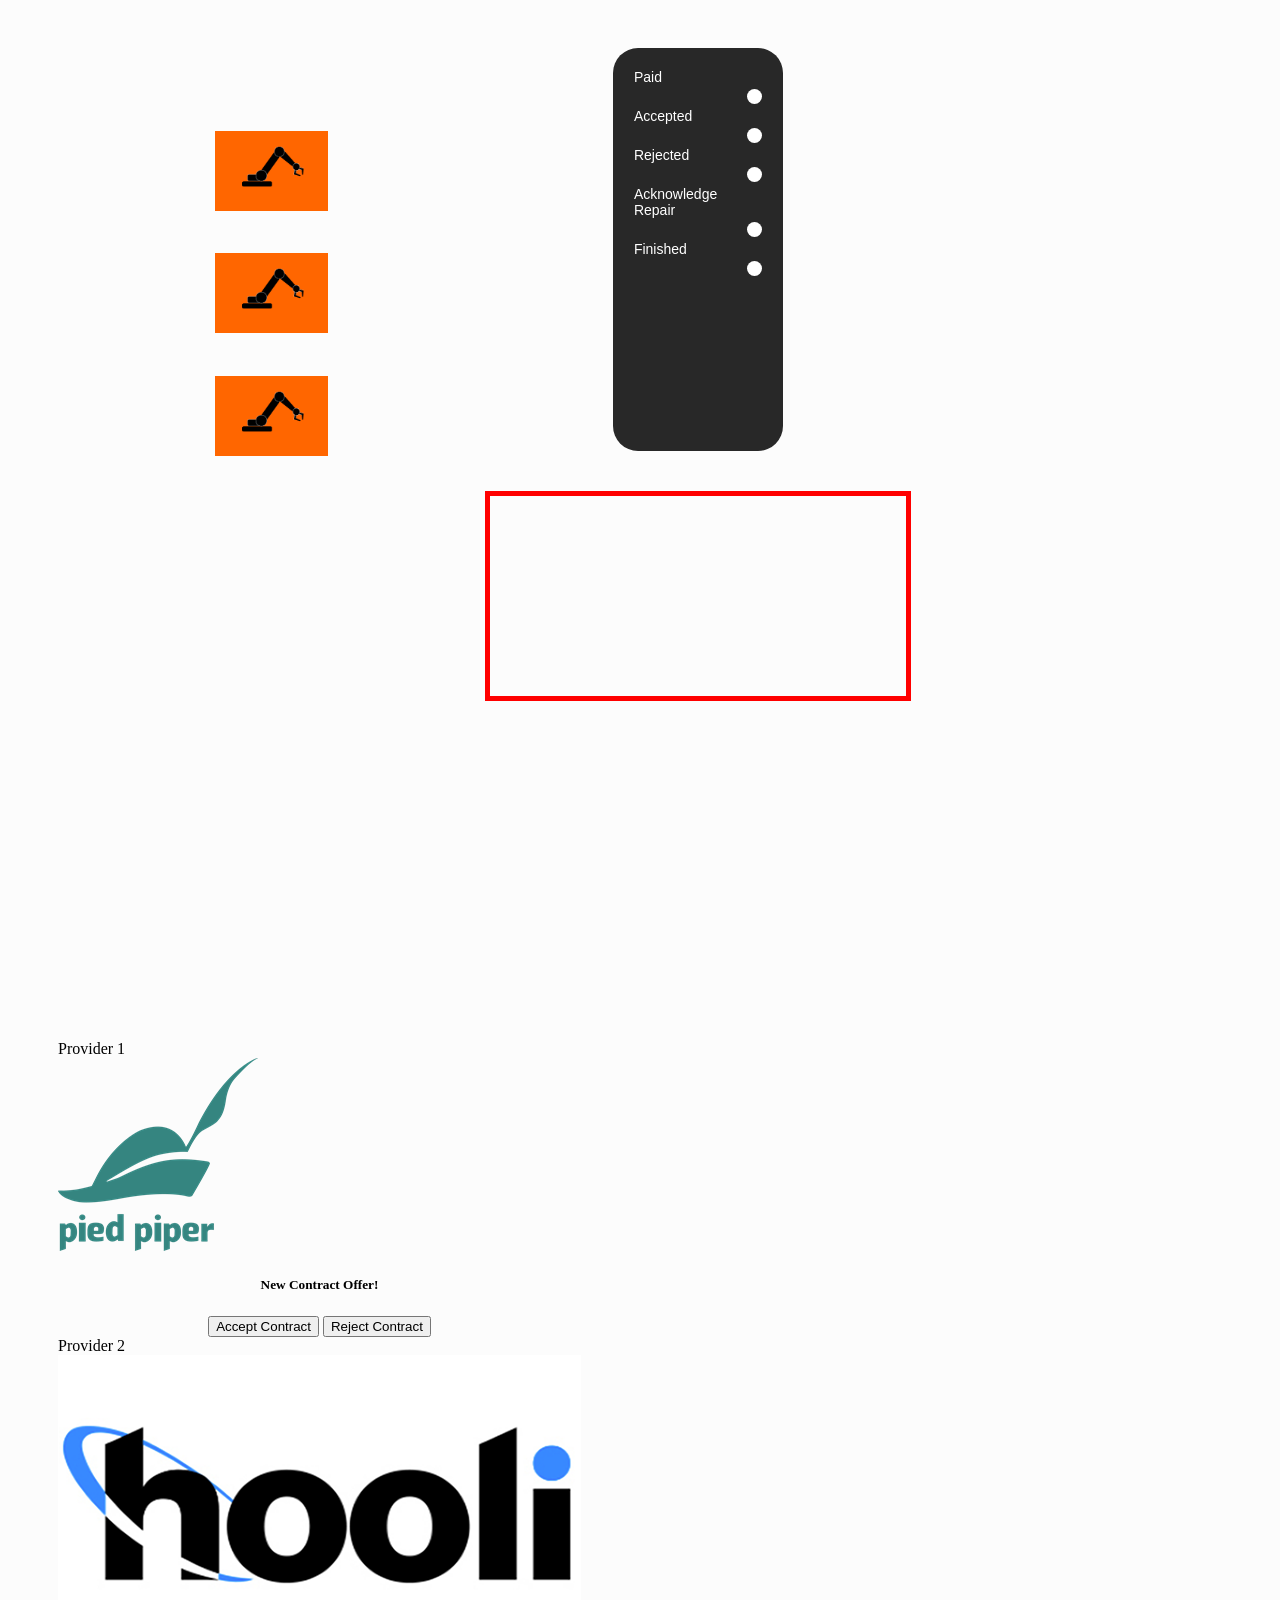
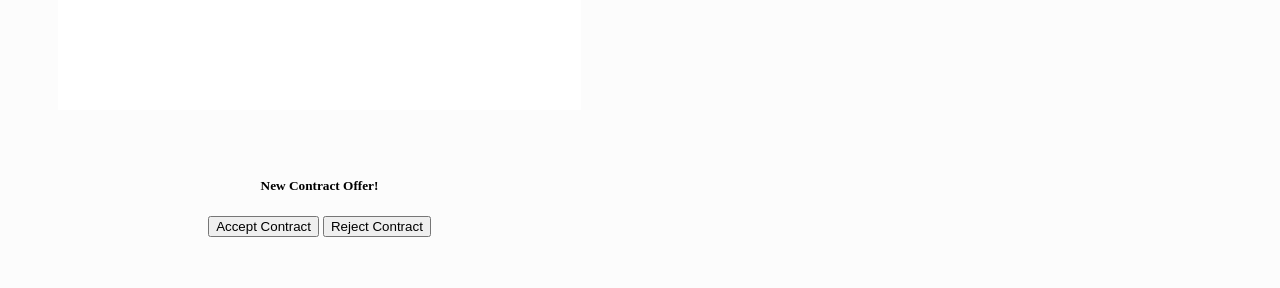
==== web/index.html @ ce39908b "Add files via upload" ====
<!doctype html>
<html lang="en">
  <head>
  	<link rel="stylesheet" href="./stylesheet/style.css" type="text/css">
  </head>

  <body>
  	<div class = "container">
  		<div id="MU" class="column">
  			<img src="./images/robot.png" id="MachineA" class="MUButton" alt="Machine A">
  			<img src="./images/robot.png" id="MachineB" class="MUButton" alt="Machine B">
  			<img src="./images/robot.png" id="MachineC" class="MUButton" alt="Machine C">
  		</div>
  		<div id="cen" class="column">
  			<div style="background-color: RGB(40,40,40); height:40%; width:30%; margin: 10px auto; padding:5%; margin-bottom: 15px; border-radius: 25px">
				<div class="row">
					Paid
					<div id="P" class="bulb"></div>
				</div>
  				<div class="row">
  					Accepted
  					<div id="A" class="bulb"></div>
  				</div>
  				<div class="row">
  					Rejected
  					<div id="R" class="bulb"></div>
  				</div>
  				<div class="row">
  					Acknowledge Repair
  					<div id="AR" class="bulb"></div>
  				</div>
  				<div class="row">
  					Finished
  					<div id="F" class="bulb"></div>
  				</div>
  			</div>
  			<div id="cout"></div>
  		</div>
  		<div id="provider" class="column">
        <div class="providerUI">
          <div id="P1" class="PRLabel">Provider 1</div>
          <img src="./images/pied-piper.png" id="logoPr1" class="logoPr" alt="logoProvider1">
          <h5 style="text-align:center"> New Contract Offer! </h5>
          <div style="text-align:center">
          <button id="Acc1" type="submit" class="acceptButton">Accept Contract </button>
          <button id="Rej1" type="submit" class="rejectButton">Reject Contract</button>
          </div>
        </div>
        <div class="providerUI">
          <div id="P2" class="PRLabel">Provider 2</div>
          <img src="./images/hooli.png" id="logoPr2" class="logoPr" alt="logoProvider2">
          <h5 style="text-align:center"> New Contract Offer! </h5>
          <div style="text-align:center">
          <button id="Acc2" type="submit" class="acceptButton">Accept Contract </button>
          <button id="Rej2" type="submit" class="rejectButton">Reject Contract</button>
          </div>
        </div>
      </div>

  </body>

  </html>
---- web/stylesheet/style.css ----
body {
  	height:100%;
  	width:100%;
  	position: absolute;
  	top: 80px;
  	left: 50px;
  	right: 50px;
  	bottom:50px;
  	background-color: rgb(252,252,252);
}

.container{
  display:inline;
}

.column{
	height: 100%;
	float:left;
	position:relative;
	margin-left:auto;
	margin-right:auto;
}

#MU{
	width:33.33%;
}

#cen{
	width:33.33%;
  top:-50px;
  display:table;
}
#provider{
	float:left;
	width:33.33%;
	display:table;
	position:relative;
}

.MUButton{
	background-color: #ff6600; 
    border: none;
    margin-left:auto;
    margin-right:auto;
    color: white;
    top: 100px;
    max-height:80px;
    height:100%;
    width:auto;
    min-height:30px;
    bottom:100px;
    display:table;
    text-align: center;
    text-decoration: none;
    font-size: 16px;
    margin-bottom:10%;
}
#MachineA{
	margin-top:10%;
}

.PRButton{
	background-color: #404040;   
	border: none;
    width:50%;
    margin-left:auto;
	margin-right:auto;
    color: white;
    padding: 20px 50px;
    top: 100px;
    max-height:80px;
    max-width:180px;
    min-height:30px;
    min-width:80px;
    bottom:100px;
    display:table;
    text-align: center;
    text-decoration: none;
    font-size: 16px;
    margin-bottom:10%;
}

#P1{
	margin-top:10%;
}

.row{
  vertical-align: middle;
}
.bulb {
  height: 15px;
  width: 15px;
  background-color: RGB(255,255,255);
  border-radius: 70%;
  margin: 4px auto;
  margin-right:0px;
}

.row{
  font-family: arial;
  font-size: 14px;
  color:white;
  text-align: left;

}

#cout{
  margin:40px auto;
  border-style:solid;
  border-width:5px;
  border-color: red;
  height: 200px;
  width:auto; 
}
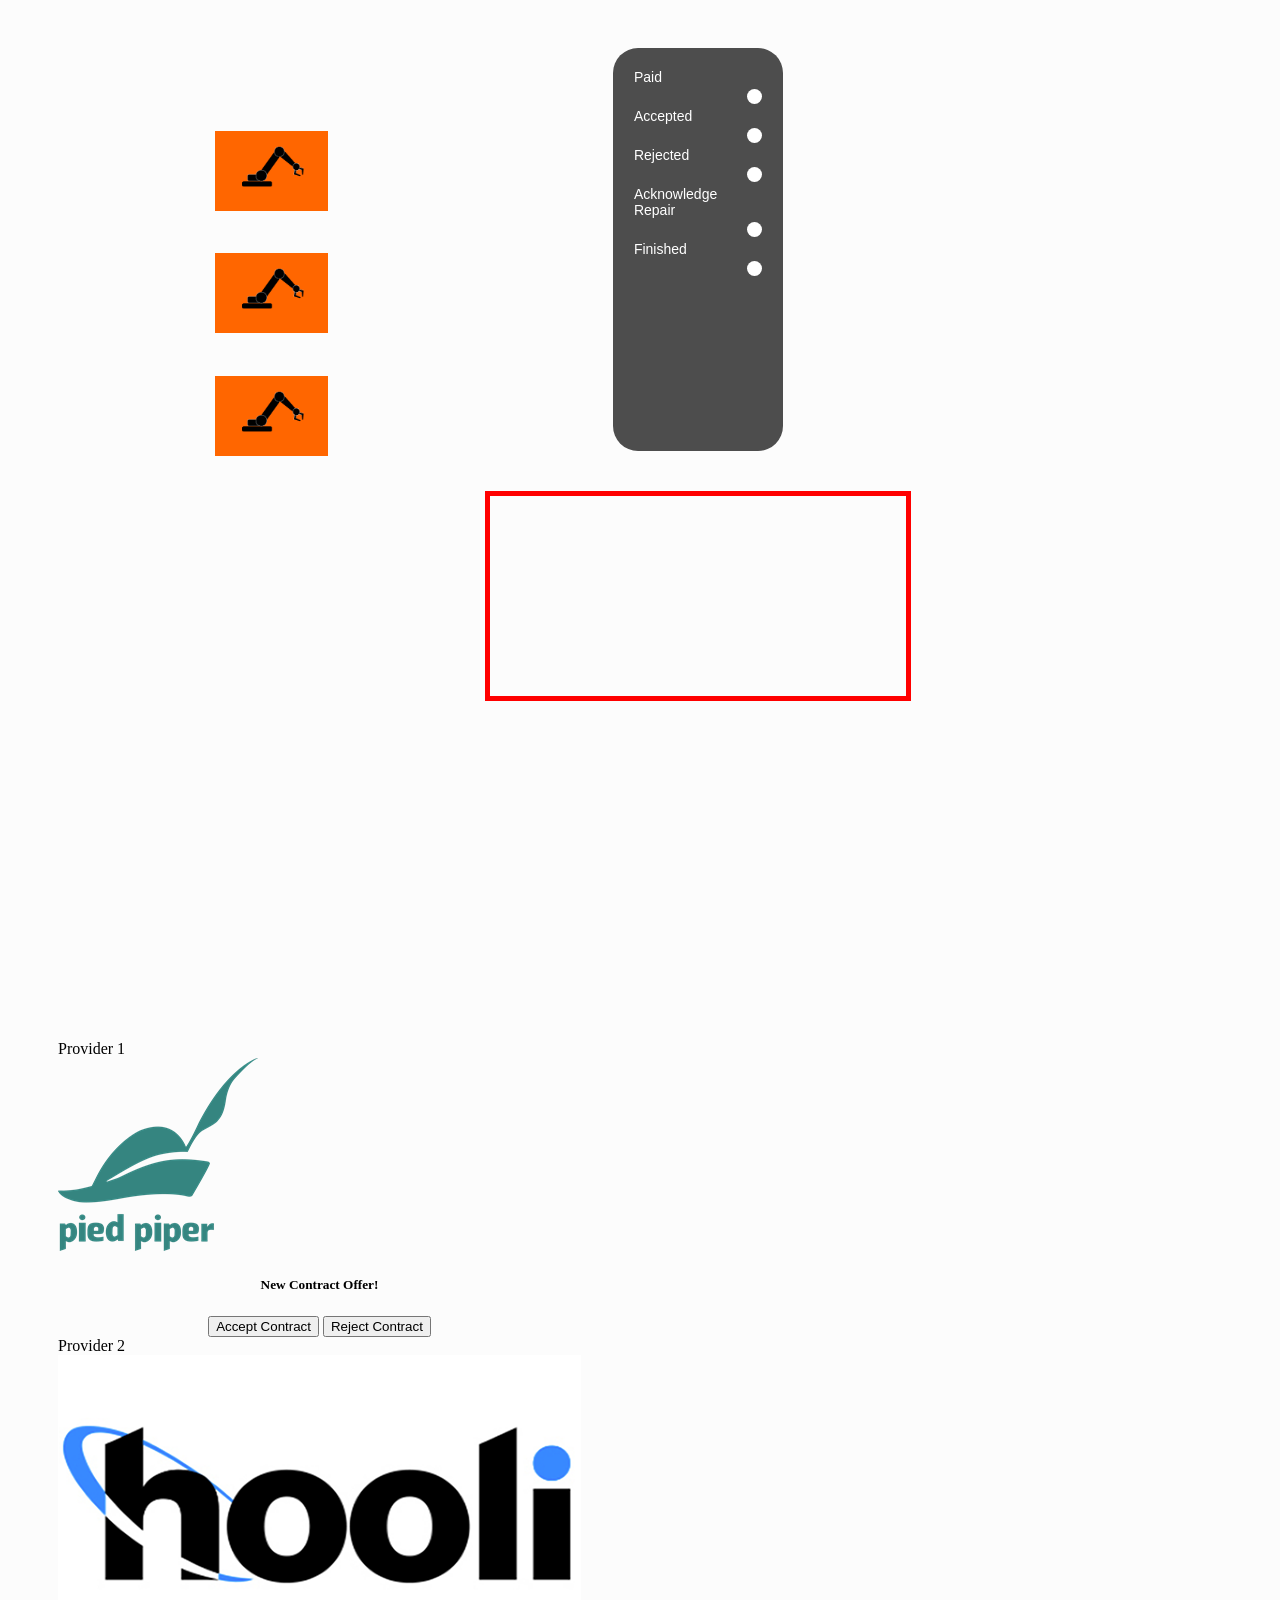
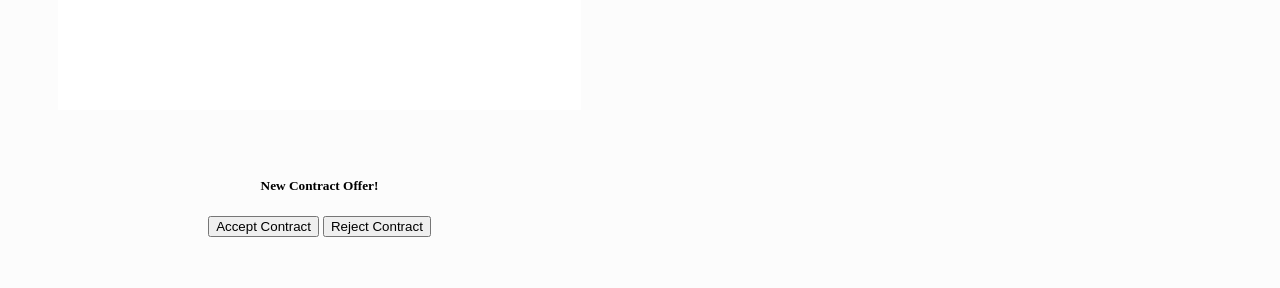
==== commit ebcd0afd: "Add files via upload" ====
--- a/web/index.html
+++ b/web/index.html
@@ -12,27 +12,27 @@
   			<img src="./images/robot.png" id="MachineC" class="MUButton" alt="Machine C">
   		</div>
   		<div id="cen" class="column">
-  			<div style="background-color: RGB(40,40,40); height:40%; width:30%; margin: 10px auto; padding:5%; margin-bottom: 15px; border-radius: 25px">
+  			<div style="background-color: #4d4d4d; height:40%; width:30%; margin: 10px auto; padding:5%; margin-bottom: 15px; border-radius: 25px" id="lights">
 				<div class="row">
 					Paid
 					<div id="P" class="bulb"></div>
 				</div>
-  				<div class="row">
-  					Accepted
-  					<div id="A" class="bulb"></div>
-  				</div>
-  				<div class="row">
-  					Rejected
-  					<div id="R" class="bulb"></div>
-  				</div>
-  				<div class="row">
-  					Acknowledge Repair
-  					<div id="AR" class="bulb"></div>
-  				</div>
-  				<div class="row">
-  					Finished
-  					<div id="F" class="bulb"></div>
-  				</div>
+				<div class="row">
+					Accepted
+					<div id="A" class="bulb"></div>
+				</div>
+				<div class="row">
+					Rejected
+					<div id="R" class="bulb"></div>
+				</div>
+				<div class="row">
+					Acknowledge Repair
+					<div id="AR" class="bulb"></div>
+				</div>
+				<div class="row">
+					Finished
+					<div id="F" class="bulb"></div>
+  			</div>
   			</div>
   			<div id="cout"></div>
   		</div>
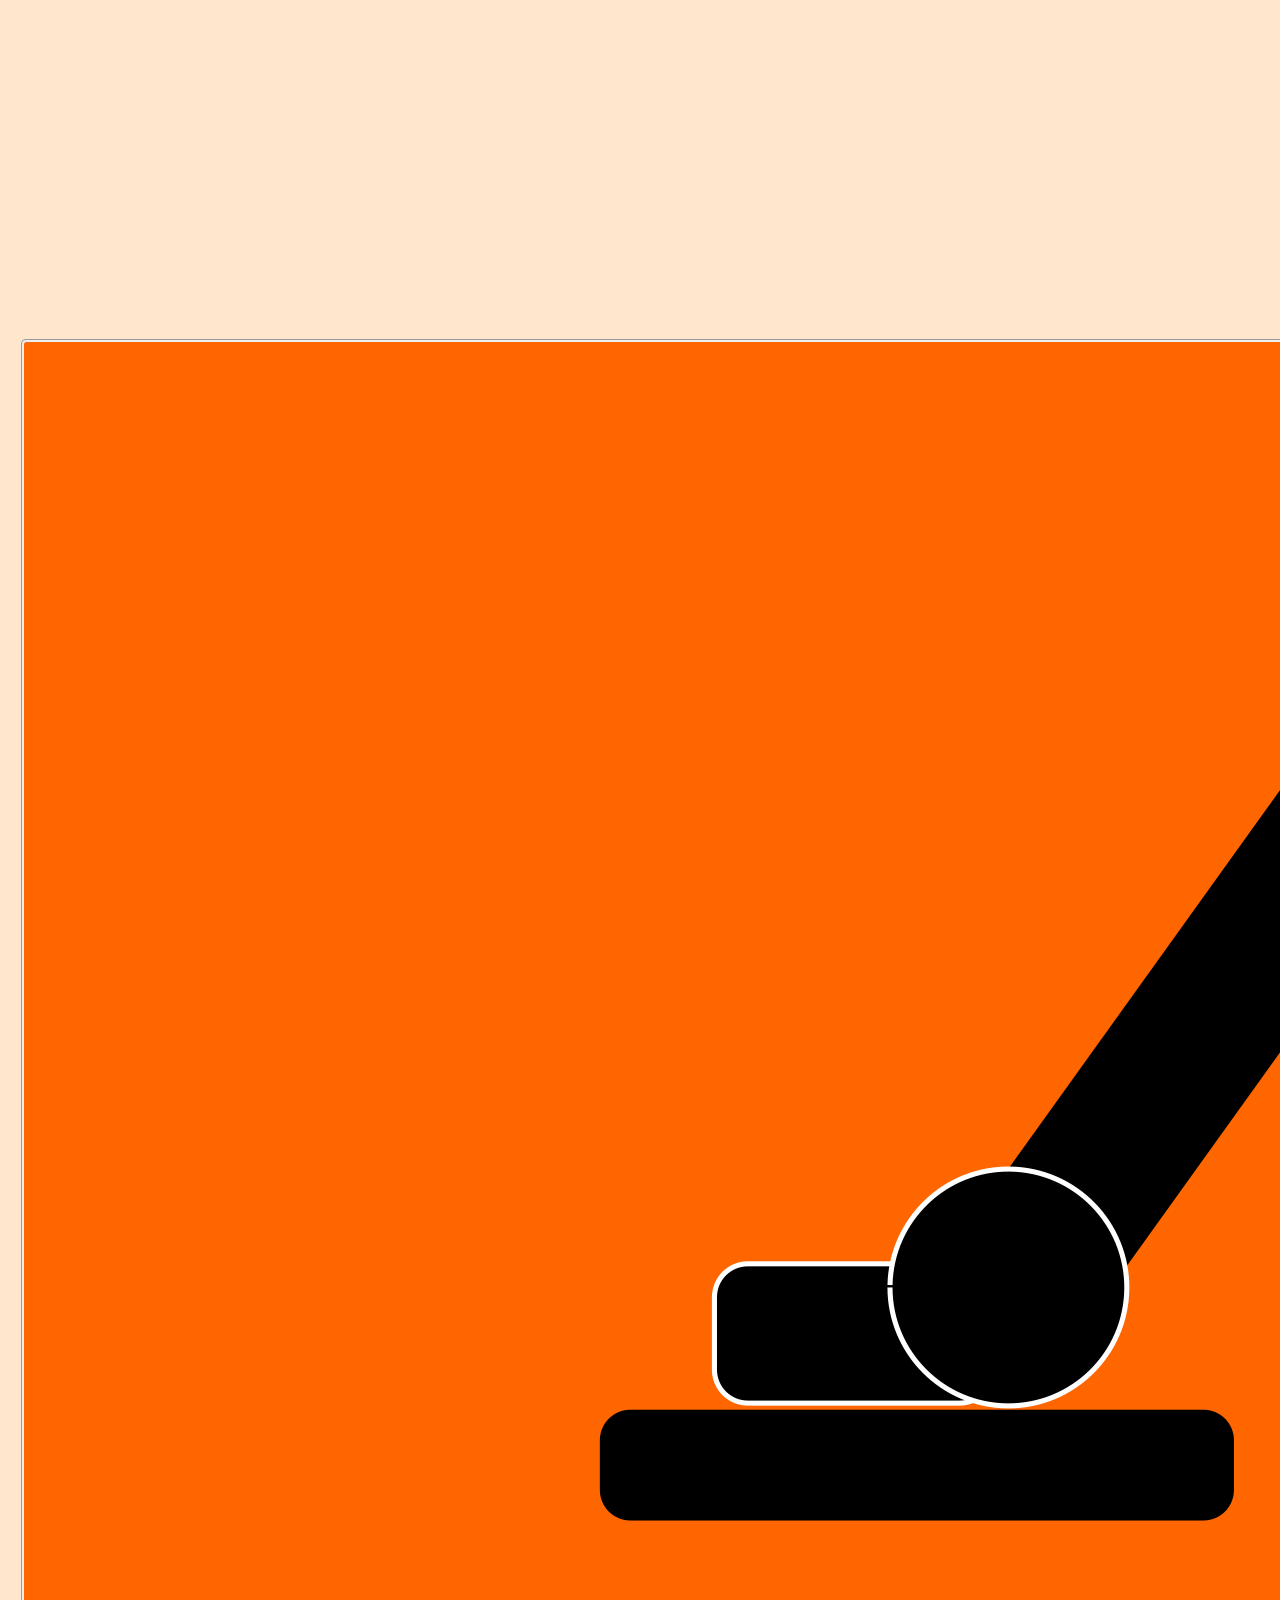
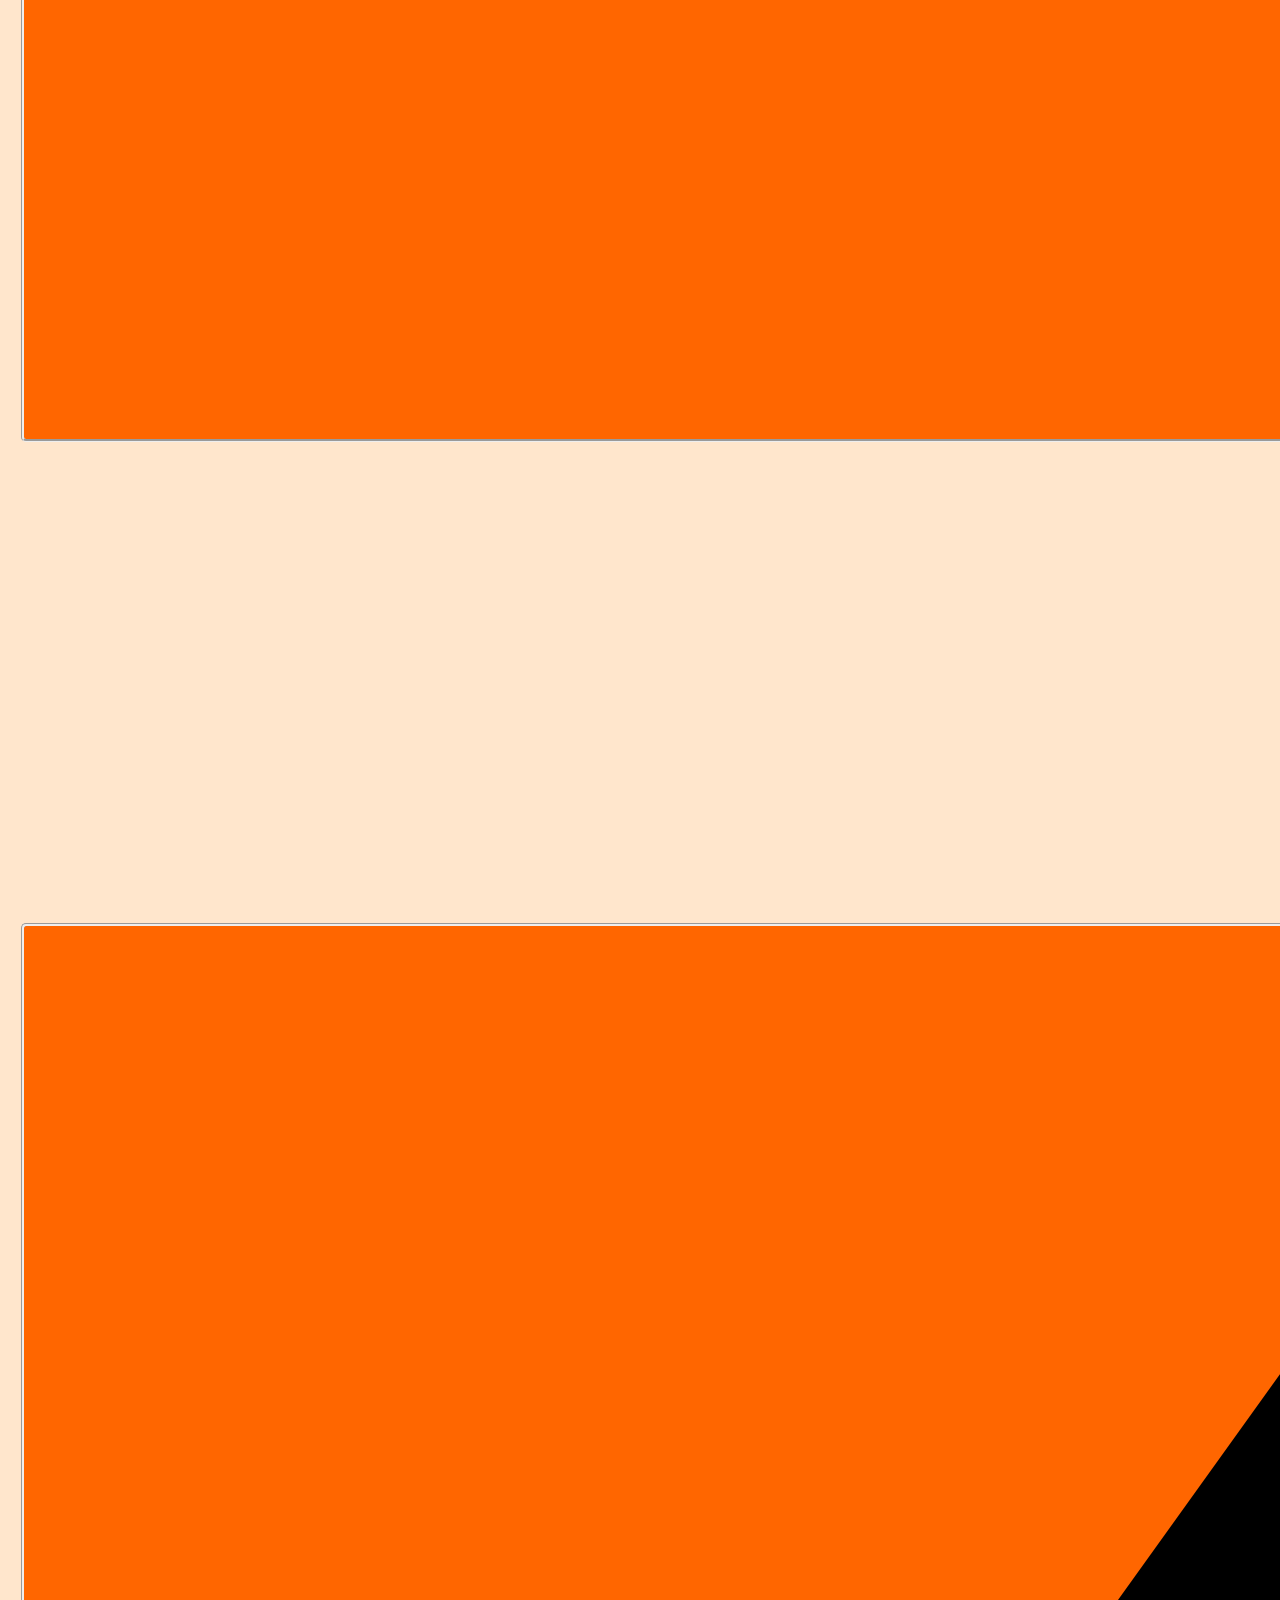
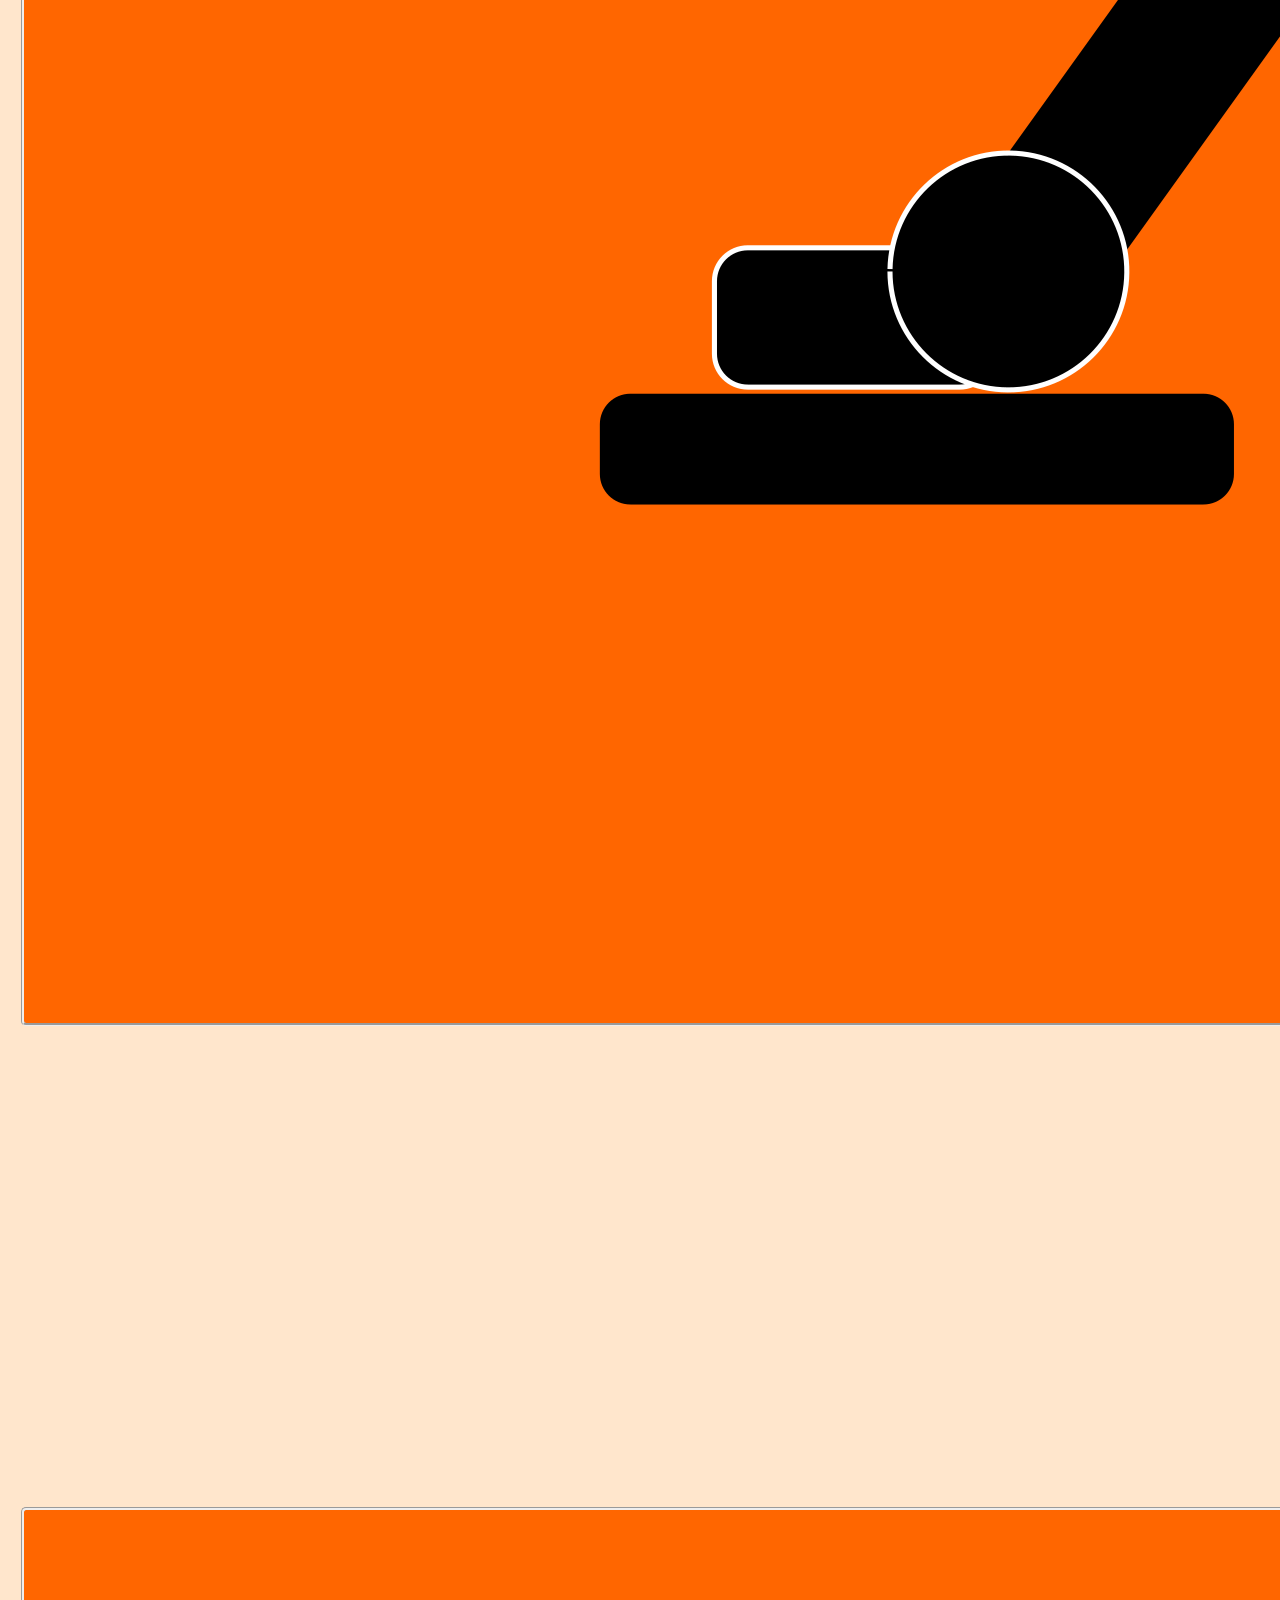
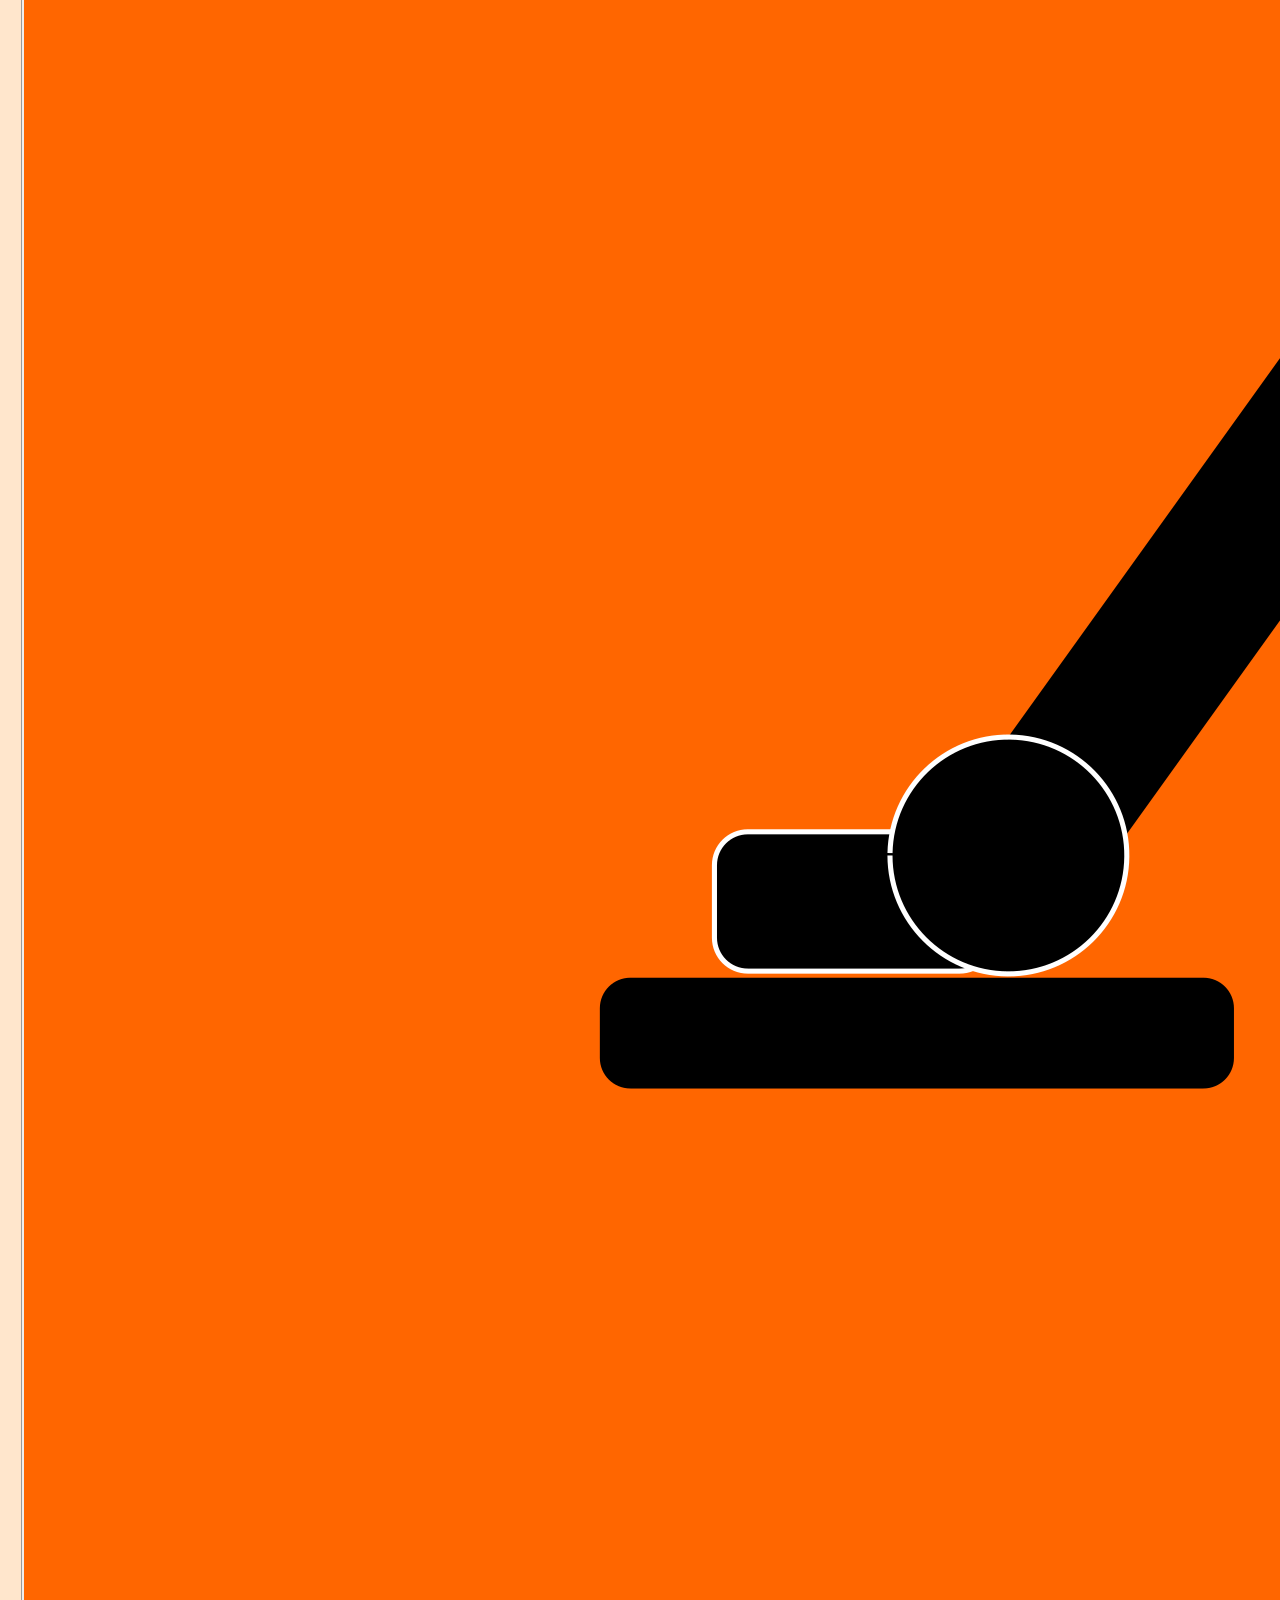
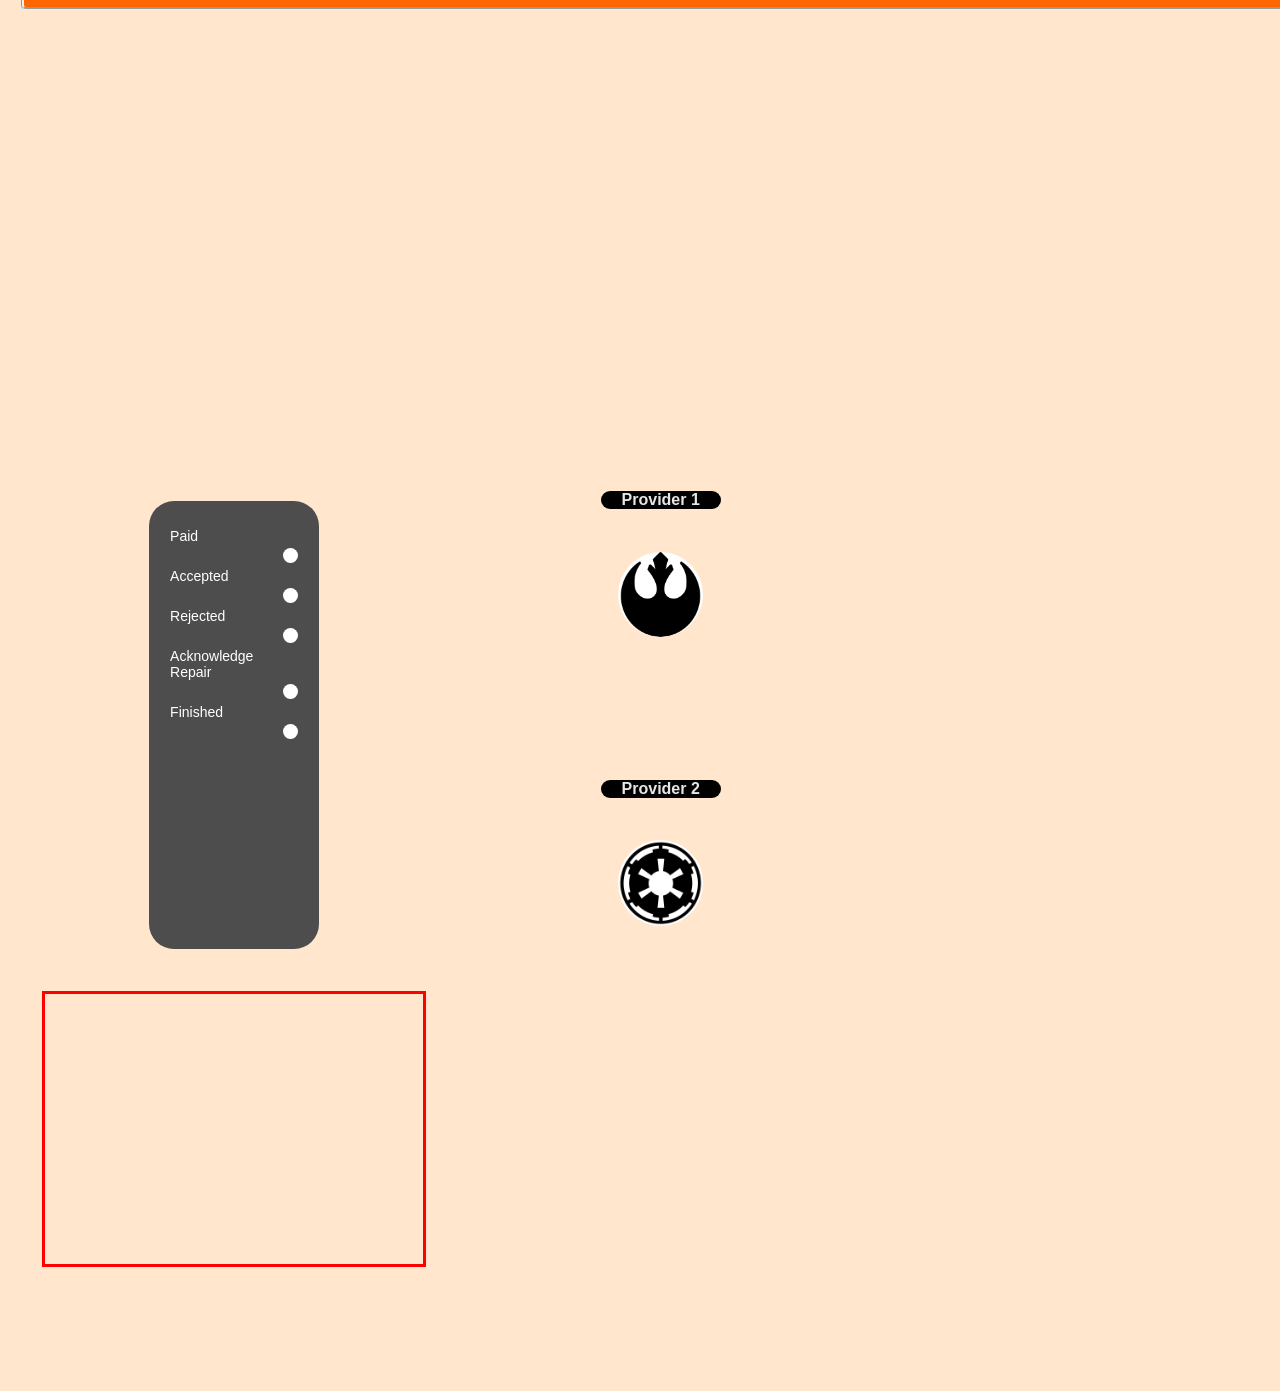
==== commit d62a22bc: "Add files via upload" ====
--- a/web/index.html
+++ b/web/index.html
@@ -2,6 +2,8 @@
 <html lang="en">
   <head>
   	<link rel="stylesheet" href="./stylesheet/style.css" type="text/css">
+    <script src="https://ajax.googleapis.com/ajax/libs/jquery/3.3.1/jquery.min.js"></script>
+    <script src="js/functions.js"></script>
   </head>
 
   <body>
@@ -12,7 +14,7 @@
   			<img src="./images/robot.png" id="MachineC" class="MUButton" alt="Machine C">
   		</div>
   		<div id="cen" class="column">
-  			<div style="background-color: #4d4d4d; height:40%; width:30%; margin: 10px auto; padding:5%; margin-bottom: 15px; border-radius: 25px" id="lights">
+  			<div style="background-color: #4d4d4d; height:45%; width:30%; margin: 10px auto; padding:5%; margin-bottom: 15px; border-radius: 25px" id="lights">
 				<div class="row">
 					Paid
 					<div id="P" class="bulb"></div>
@@ -39,23 +41,24 @@
   		<div id="provider" class="column">
         <div class="providerUI">
           <div id="P1" class="PRLabel">Provider 1</div>
-          <img src="./images/pied-piper.png" id="logoPr1" class="logoPr" alt="logoProvider1">
-          <h5 style="text-align:center"> New Contract Offer! </h5>
+          <img src="./images/rebel_alliance.png" id="logoPr1" class="logoPr" alt="logoProvider1">
+          <h5 id="notif1" class="notif"> New Contract Offer! </h5>
           <div style="text-align:center">
-          <button id="Acc1" type="submit" class="acceptButton">Accept Contract </button>
-          <button id="Rej1" type="submit" class="rejectButton">Reject Contract</button>
+          <button id="Acc1" type="submit" class="acceptButton Contract1">Accept Contract </button>
+          <button id="Rej1" type="submit" class="rejectButton Contract1">Reject Contract</button>
           </div>
         </div>
         <div class="providerUI">
           <div id="P2" class="PRLabel">Provider 2</div>
-          <img src="./images/hooli.png" id="logoPr2" class="logoPr" alt="logoProvider2">
-          <h5 style="text-align:center"> New Contract Offer! </h5>
+          <img src="./images/galactic_empire.png" id="logoPr2" class="logoPr" alt="logoProvider2">
+          <h5 id="notif2" class="notif"> New Contract Offer! </h5>
           <div style="text-align:center">
-          <button id="Acc2" type="submit" class="acceptButton">Accept Contract </button>
-          <button id="Rej2" type="submit" class="rejectButton">Reject Contract</button>
+          <button id="Acc2" type="submit" class="acceptButton Contract2">Accept Contract </button>
+          <button id="Rej2" type="submit" class="rejectButton Contract2">Reject Contract</button>
           </div>
         </div>
       </div>
+  <div class="sprite"></div>
 
   </body>
 
--- a/web/stylesheet/style.css
+++ b/web/stylesheet/style.css
@@ -1,12 +1,12 @@
 body {
-  	height:100%;
-  	width:100%;
-  	position: absolute;
-  	top: 80px;
-  	left: 50px;
-  	right: 50px;
-  	bottom:50px;
-  	background-color: rgb(252,252,252);
+    height:100%;
+    width:100%;
+    position: absolute;
+    top: 10%;
+    left: 1%;
+    right: 3%;
+    bottom:10%;
+    background-color: #ffe6cc;
 }
 
 .container{
@@ -14,79 +14,37 @@
 }
 
 .column{
-	height: 100%;
-	float:left;
-	position:relative;
-	margin-left:auto;
-	margin-right:auto;
-}
-
-#MU{
-	width:33.33%;
-}
-
-#cen{
-	width:33.33%;
-  top:-50px;
+  height: 100%;
+  width:33.33%;
+  float:left;
+  position:relative;
   display:table;
-}
-#provider{
-	float:left;
-	width:33.33%;
-	display:table;
-	position:relative;
 }
 
 .MUButton{
-	background-color: #ff6600; 
-    border: none;
-    margin-left:auto;
-    margin-right:auto;
-    color: white;
-    top: 100px;
-    max-height:80px;
-    height:100%;
-    width:auto;
-    min-height:30px;
-    bottom:100px;
-    display:table;
-    text-align: center;
-    text-decoration: none;
-    font-size: 16px;
-    margin-bottom:10%;
-}
-#MachineA{
-	margin-top:10%;
-}
-
-.PRButton{
-	background-color: #404040;   
-	border: none;
-    width:50%;
-    margin-left:auto;
-	margin-right:auto;
-    color: white;
-    padding: 20px 50px;
-    top: 100px;
-    max-height:80px;
-    max-width:180px;
-    min-height:30px;
-    min-width:80px;
-    bottom:100px;
-    display:table;
-    text-align: center;
-    text-decoration: none;
-    font-size: 16px;
-    margin-bottom:10%;
-}
-
-#P1{
-	margin-top:10%;
+  background-color: #ff6600;
+  border-radius: 5px;
+  border-style: groove;
+  margin-left:auto;
+  margin-right:auto;
+  margin-top: 10%;
+  margin-bottom:20%;
+  height:10%;
+  width:auto;
+  min-height:30px;
+  display:table;
+  text-align: center;
 }
 
 .row{
-  vertical-align: middle;
+  margin-bottom:4%;
+  margin-top:4%;
+  font-family: arial;
+  font-size: 14px;
+  color:white;
+  text-align: left
 }
+
 .bulb {
   height: 15px;
   width: 15px;
@@ -94,21 +52,99 @@
   border-radius: 70%;
   margin: 4px auto;
   margin-right:0px;
-}
-
-.row{
-  font-family: arial;
-  font-size: 14px;
-  color:white;
-  text-align: left;
-
+  margin-bottom:5px;
 }
 
 #cout{
-  margin:40px auto;
+  margin:10% 5%;
   border-style:solid;
-  border-width:5px;
+  border-width:1%;
   border-color: red;
-  height: 200px;
+  height: 30%;
   width:auto; 
+}
+
+.providerUI{
+  width:100%;
+  display:table;
+}
+.PRLabel{
+  background-color: black;   
+  border-radius: 14px;
+  width:120px;
+  margin-left:auto;
+  margin-right:auto;
+  color: RGB(230,230,230);
+  height:5%;
+  font-family: Arial;
+  font-weight:bold;
+  display:table;
+  text-align: center;
+  text-decoration: none;
+  font-size: 16px;
+}
+
+.logoPr{
+  border-radius: 100px;
+  margin-left:auto;
+  margin-right:auto;
+  width:20%;
+  height:auto;
+  background-color: white;
+  color: white;
+  display:table;
+  text-align: center;
+  vertical-align: middle;
+  font-size: 16px;
+  margin-top:10%;
+  margin-bottom:10%;
+}
+
+.acceptButton{
+  visibility:hidden;
+  background-color: grey; 
+  border-radius: 5px;
+  border: none;
+  color: white;
+  text-decoration: none;
+  font-size: 14px;
+  margin-bottom:10%;
+}
+
+.acceptButton:hover {
+  background-color: #4CAF50; /* Green */
+  color: white;
+  -webkit-transition-duration: 0.4s; /* Safari */
+  transition-duration: 0.4s;
+}
+
+.rejectButton{
+  visibility:hidden;
+  background-color: grey;
+  border: none;
+  border-radius: 5px;
+  display:inline;
+  color: white;
+  text-decoration: none;
+  font-size: 14px;
+  margin-bottom:10%;
+  -webkit-transition-duration: 0.4s; /* Safari */
+    transition-duration: 0.4s;
+}
+
+.rejectButton:hover {
+  background-color: #ff0000; /* Green */
+  color: white;
+}
+
+.notif{
+  text-align:center;
+  font-family:Arial;
+  font-size:14px;
+  visibility:hidden;
+}
+
+.sprite{
+  overflow:hidden;
+  position:absolute;
 }
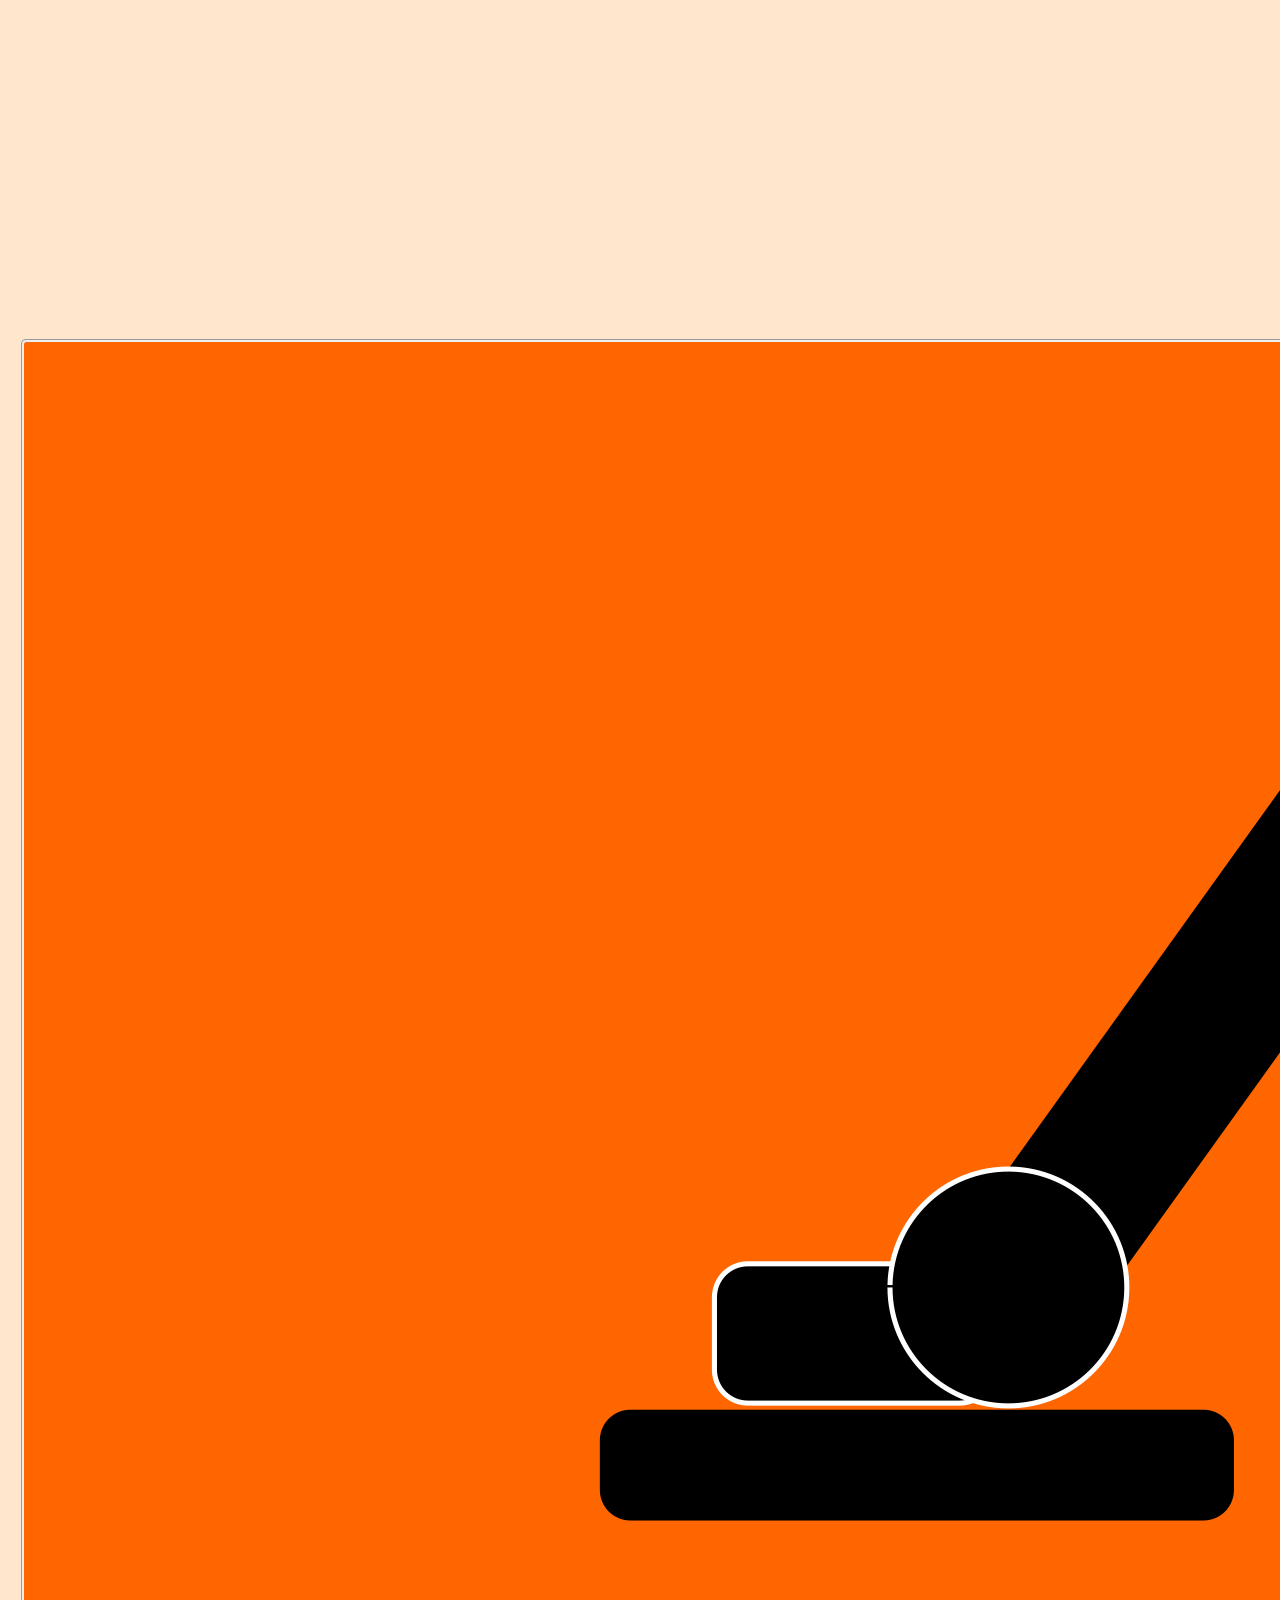
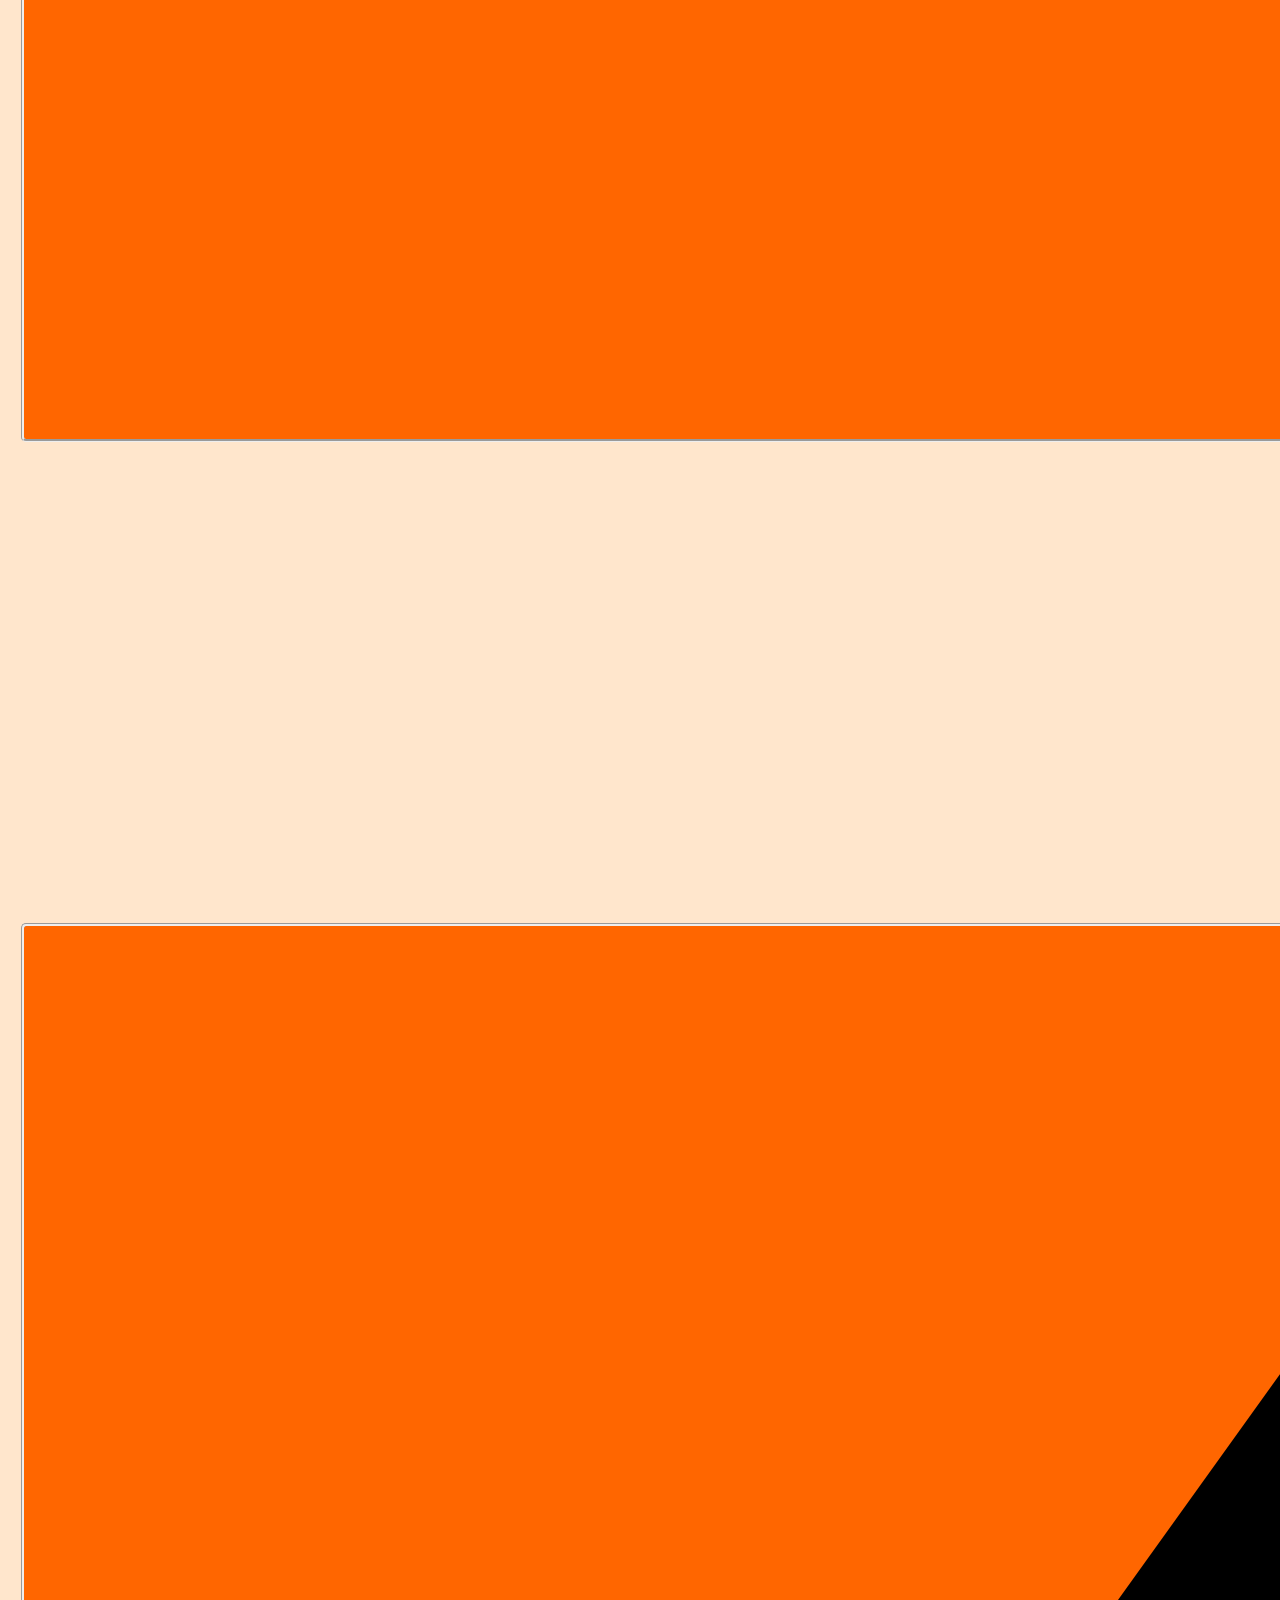
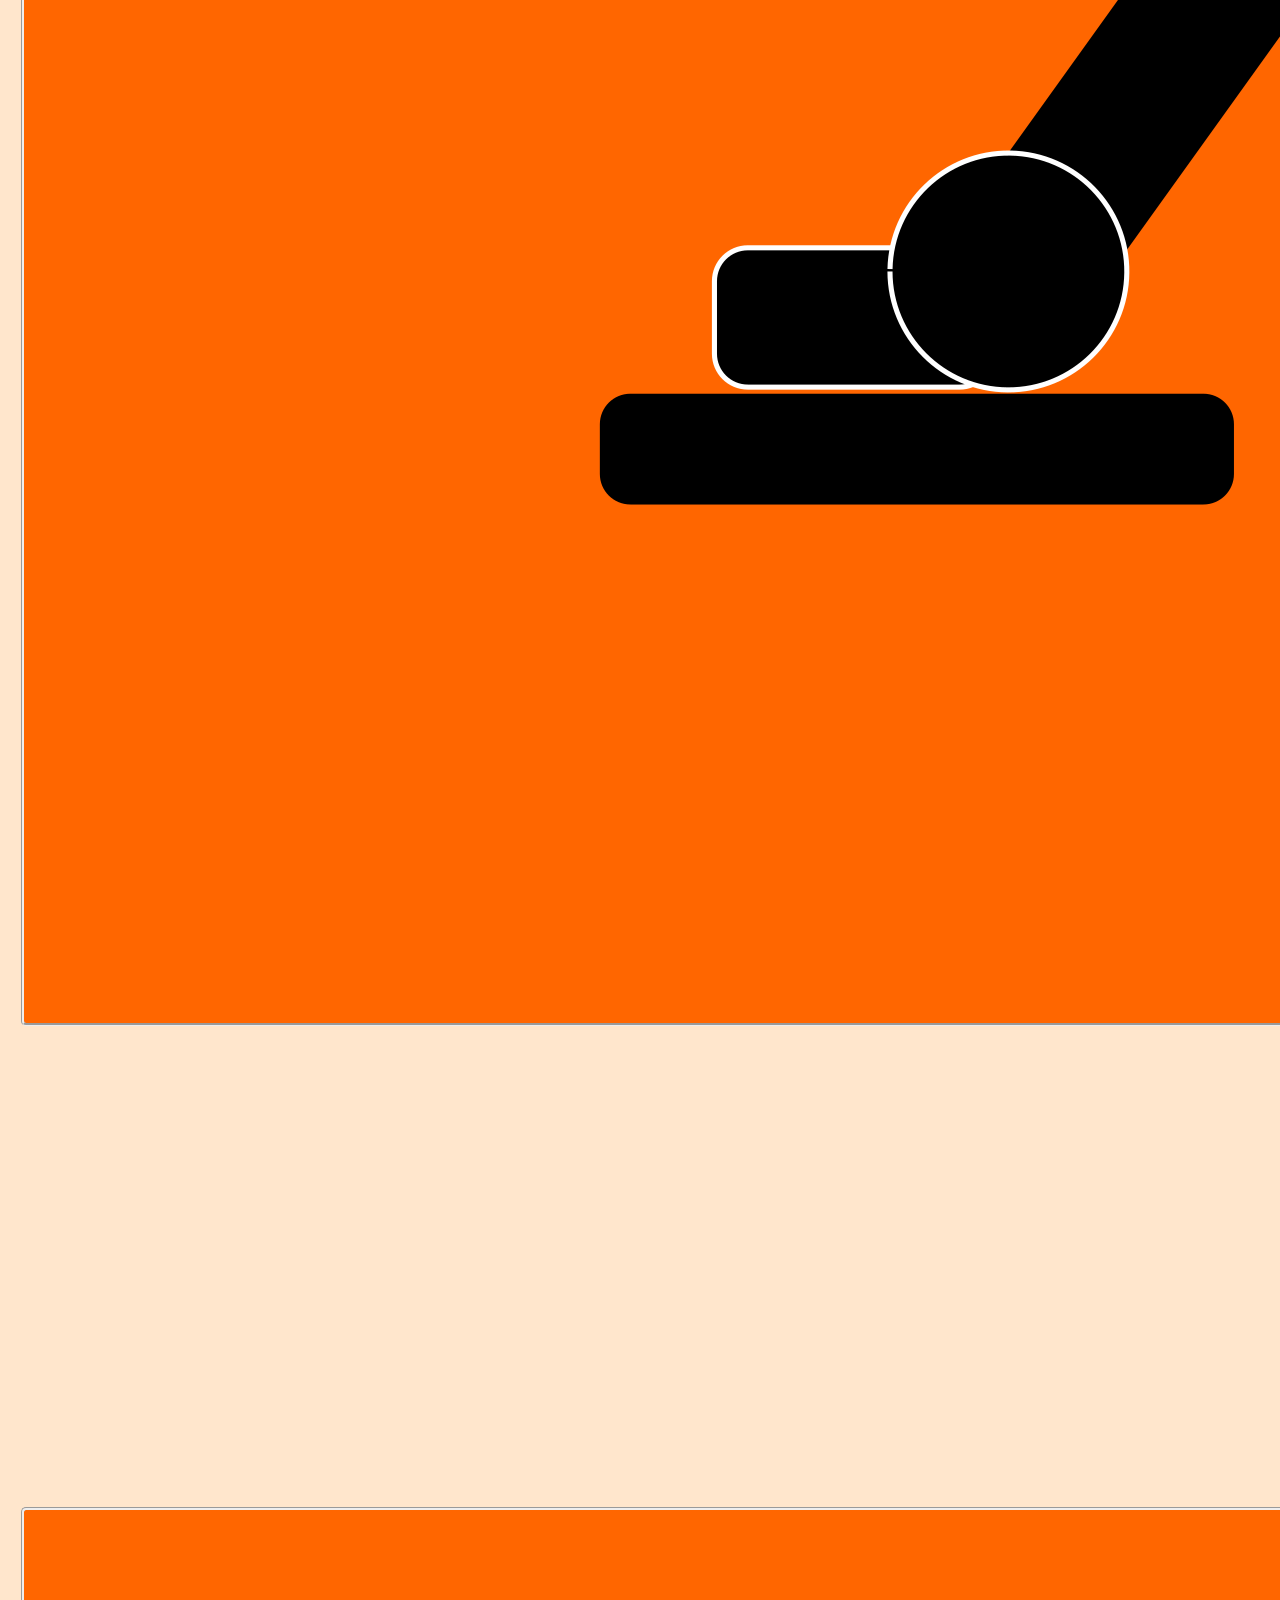
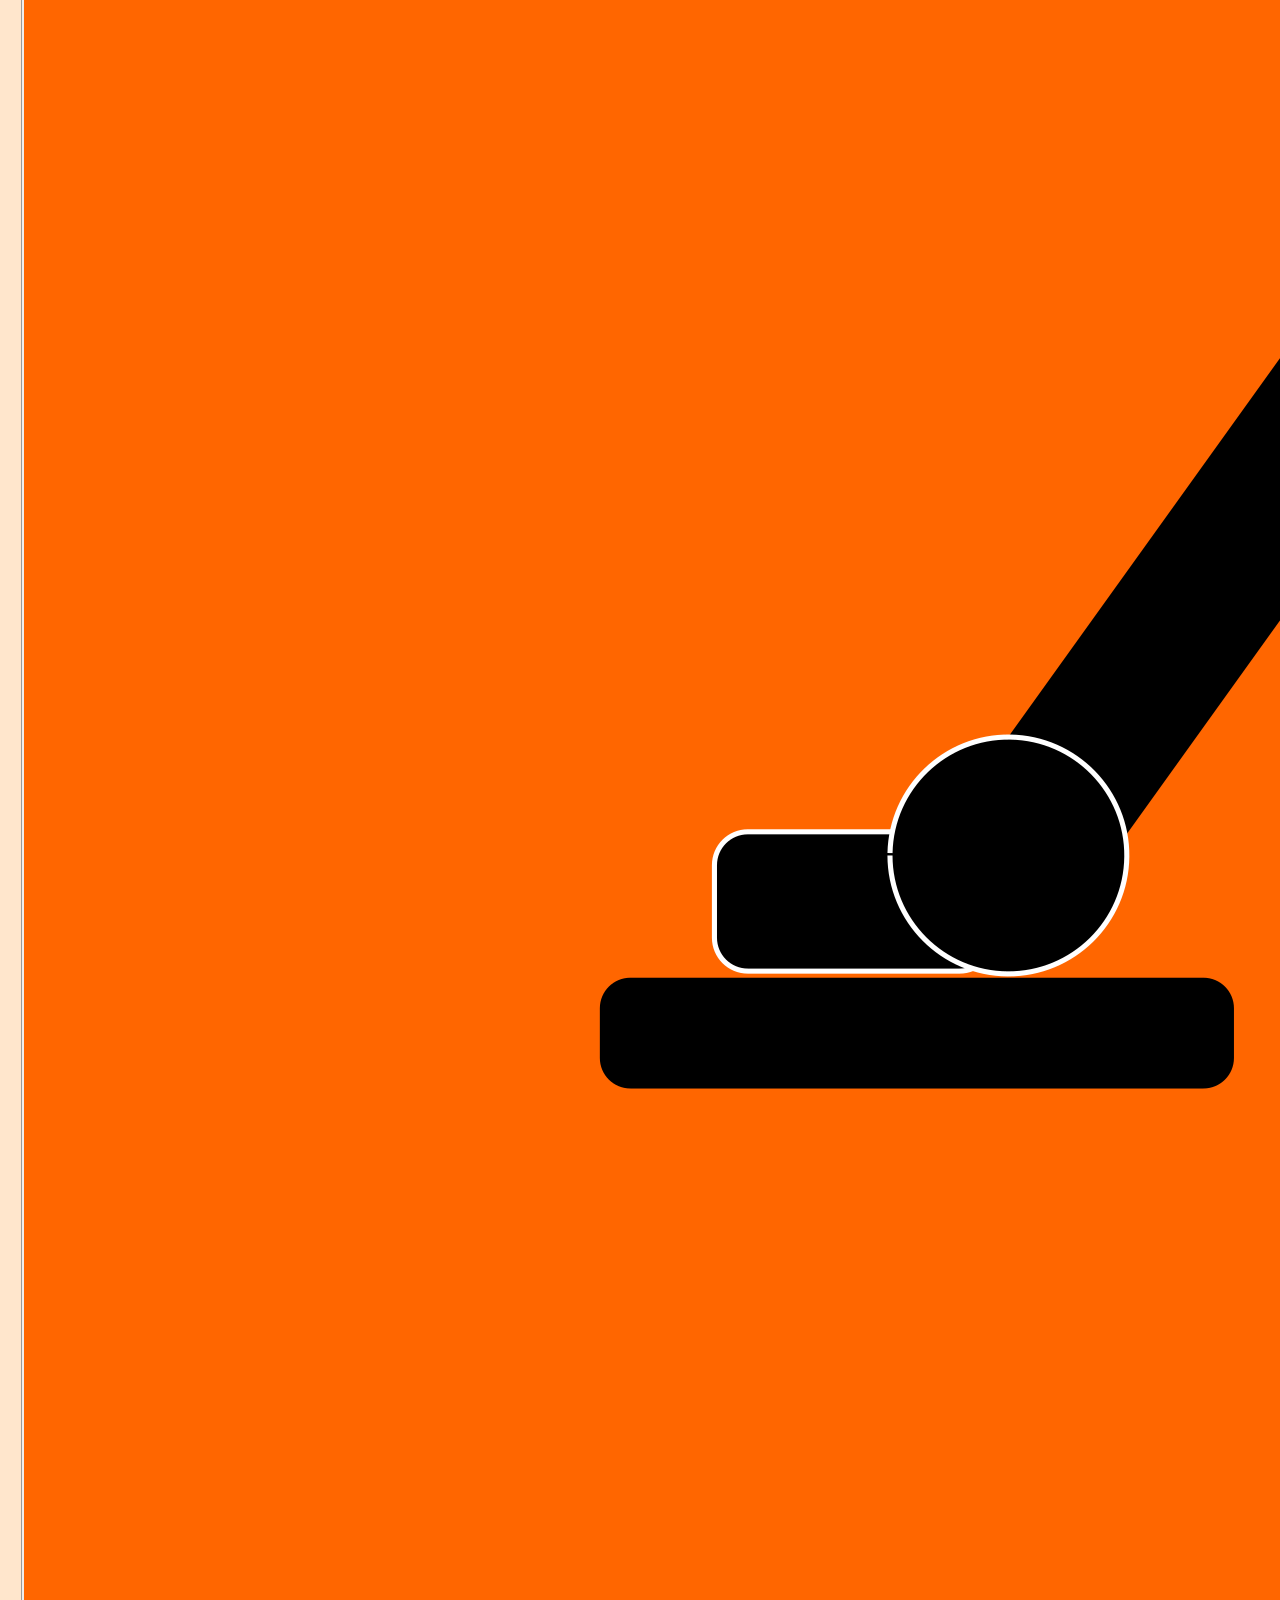
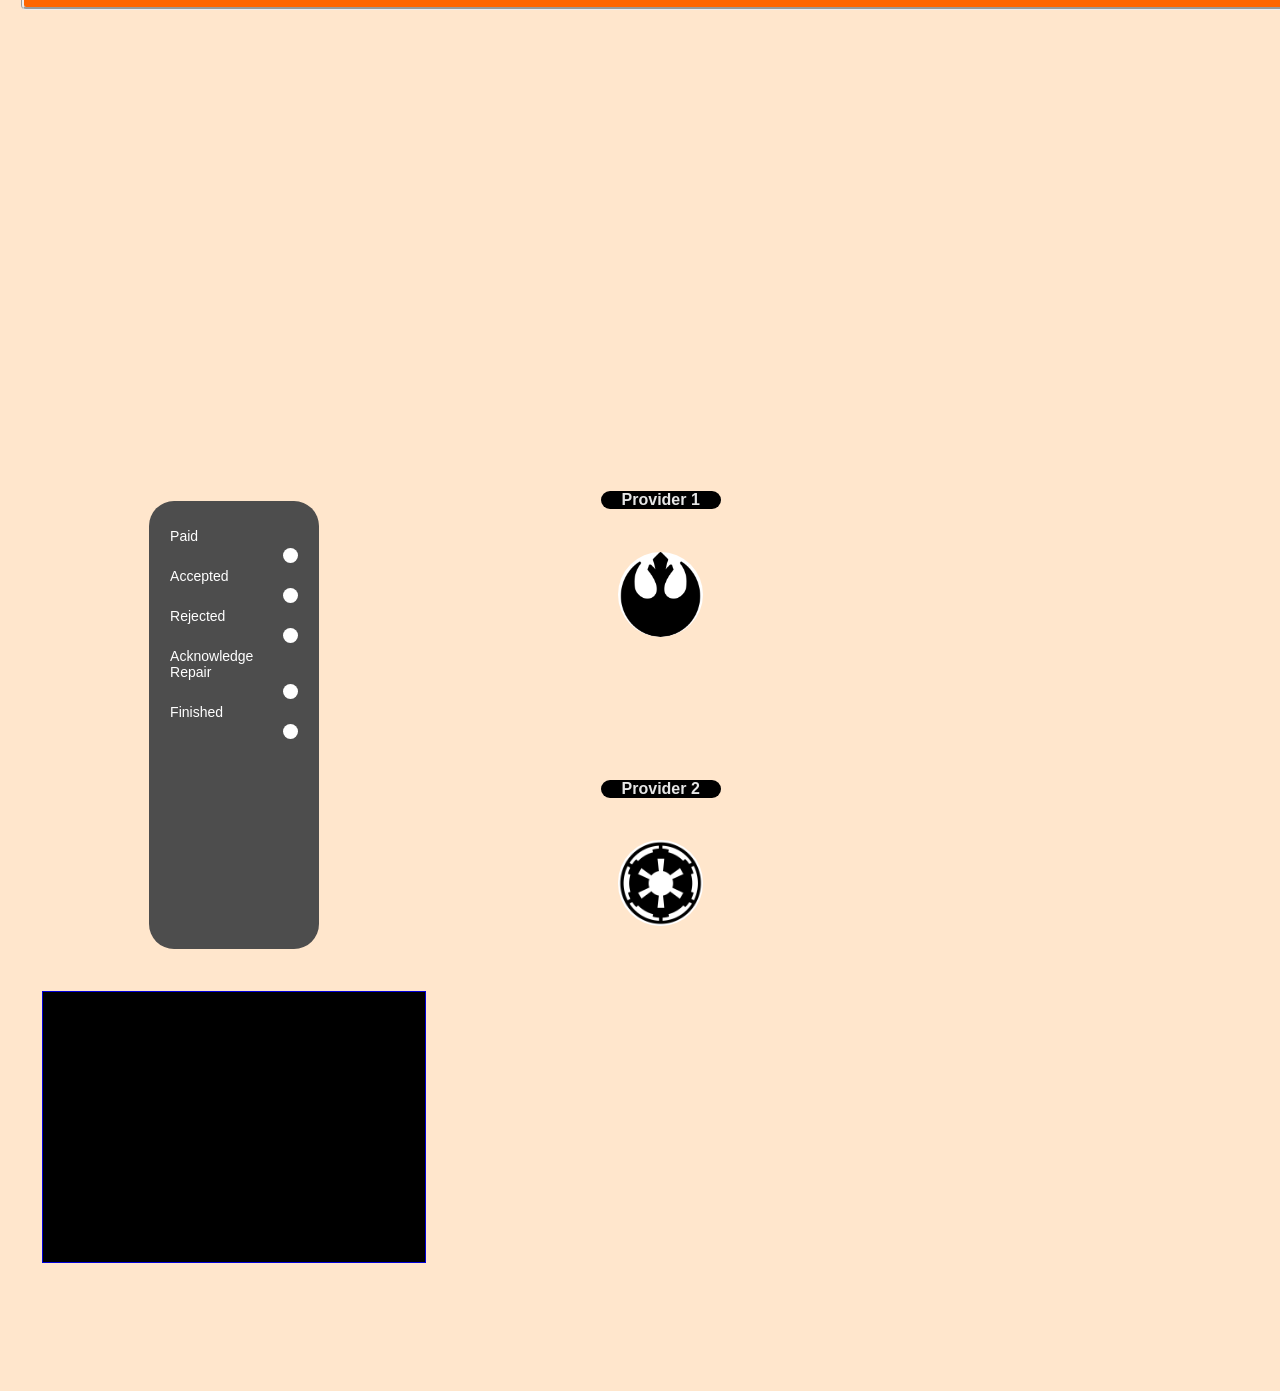
==== commit 77f9ace9: "Add files via upload" ====
--- a/web/index.html
+++ b/web/index.html
@@ -4,6 +4,9 @@
   	<link rel="stylesheet" href="./stylesheet/style.css" type="text/css">
     <script src="https://ajax.googleapis.com/ajax/libs/jquery/3.3.1/jquery.min.js"></script>
     <script src="js/functions.js"></script>
+    <script src="js/jquery-3.3.1.min.js"></script>
+    <script src="js/demo.js"></script>
+    <script src="js/main.js"></script>
   </head>
 
   <body>
@@ -36,7 +39,17 @@
 					<div id="F" class="bulb"></div>
   			</div>
   			</div>
-  			<div id="cout"></div>
+  			<div id="cout">
+          <div id="msg1" class="msg">Malfunction Detected!</div>
+          <div id="msg2" class="msg">Deploying Contract...</div>
+          <div id="msg3" class="msg">Contract displayed, provider notified</div>
+          <div id="msg4" class="msg">Waiting for Provider Confirmation</div>
+          <div id="msg51" class="msg">Contract rejected</div>
+          <div id="msg511" class="msg">Waiting for repairs</div>
+          <div id="msg512" class="msg">Machine Works, updating Contract</div>
+          <div id="msg52" class="msg">Contract accepted</div>
+          <div id="msg6" class="msg">Withdrawing ether</div>
+        </div>
   		</div>
   		<div id="provider" class="column">
         <div class="providerUI">
@@ -58,7 +71,7 @@
           </div>
         </div>
       </div>
-  <div class="sprite"></div>
+  <div class="sprite"><img id="alert" src="./images/notification.png" style="height:40px"></div>
 
   </body>
 
--- a/web/stylesheet/style.css
+++ b/web/stylesheet/style.css
@@ -57,9 +57,12 @@
 
 #cout{
   margin:10% 5%;
-  border-style:solid;
+  border-style:ridge;
+  background-color:black; 
   border-width:1%;
-  border-color: red;
+  border-color: #0000d7;
+  color:#00d700;
+  border-width:0.5px;
   height: 30%;
   width:auto; 
 }
@@ -147,4 +150,15 @@
 .sprite{
   overflow:hidden;
   position:absolute;
+  visibility: hidden;
+}
+
+.msg{
+  overflow:hidden;
+  position:relative;
+  text-align: center;
+  vertical-align: middle;
+  visibility: hidden;
+  color:#00d700;
+  height:16px;
 }
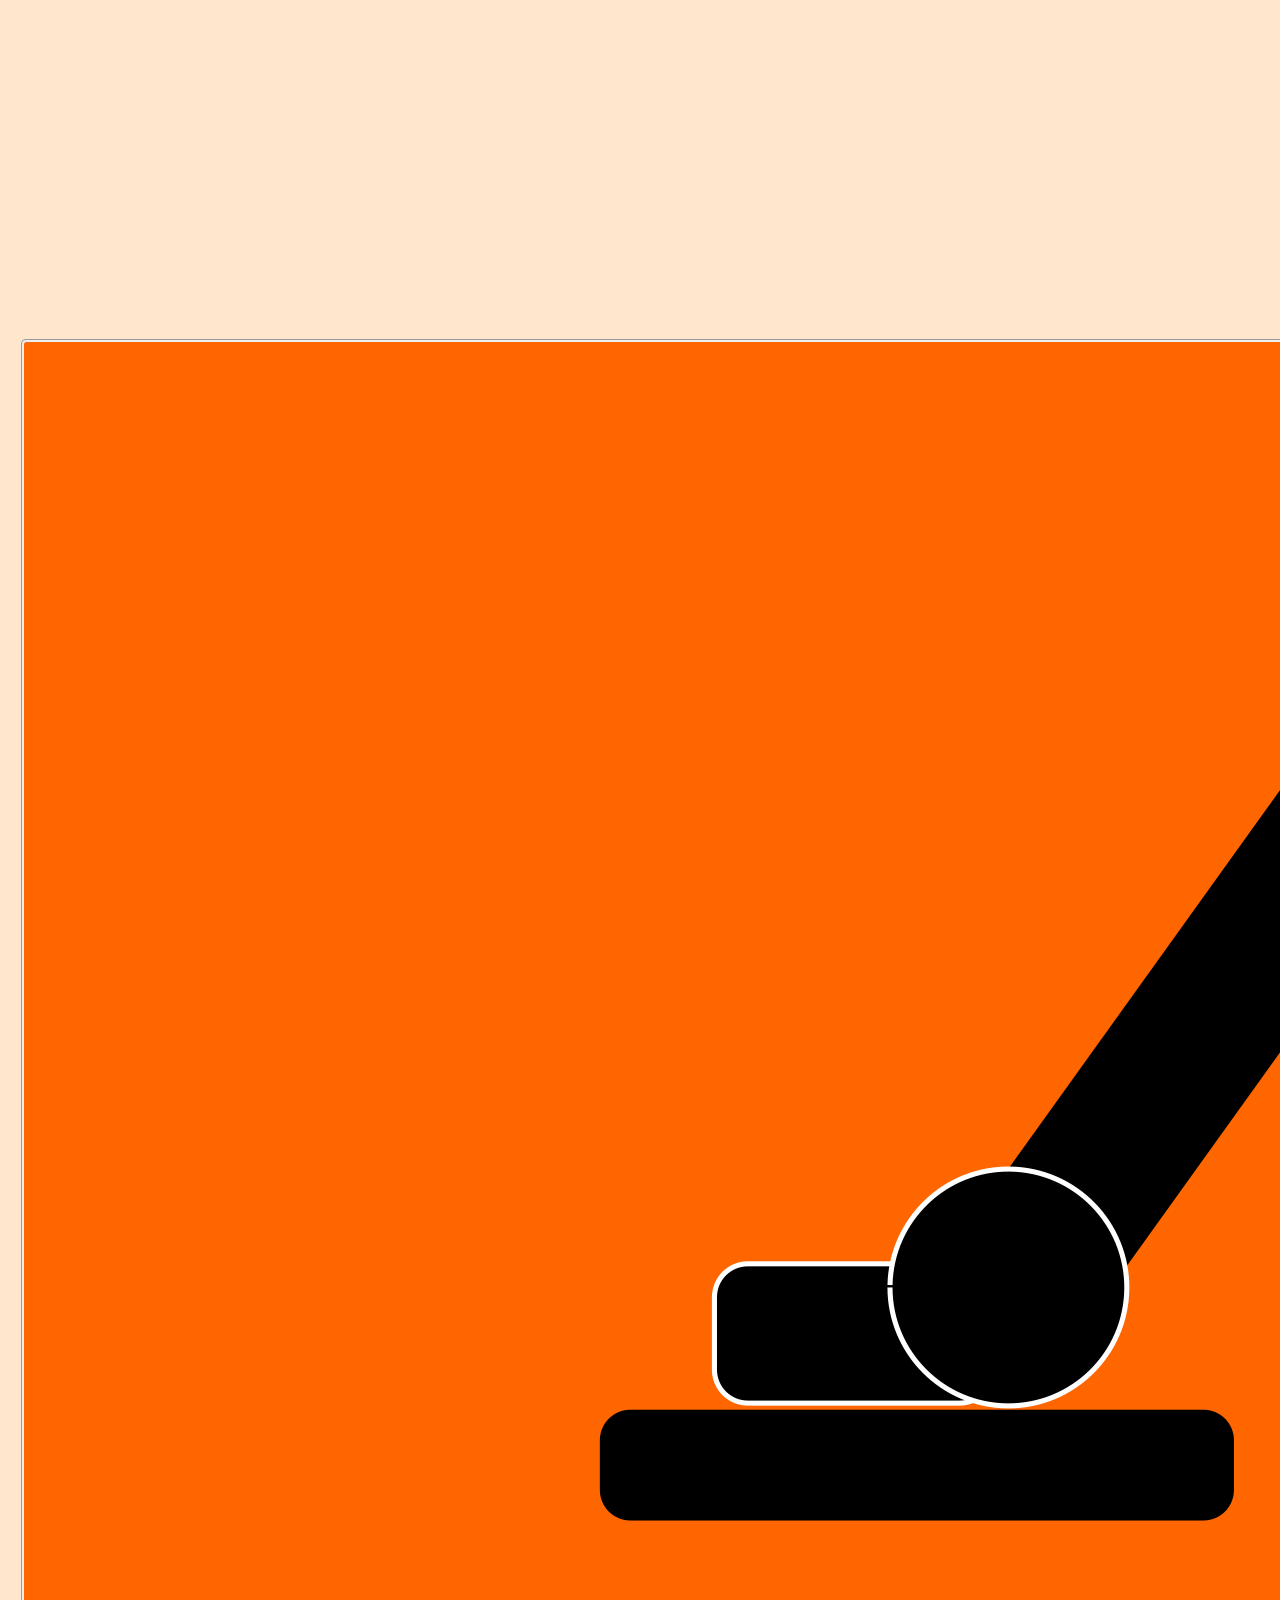
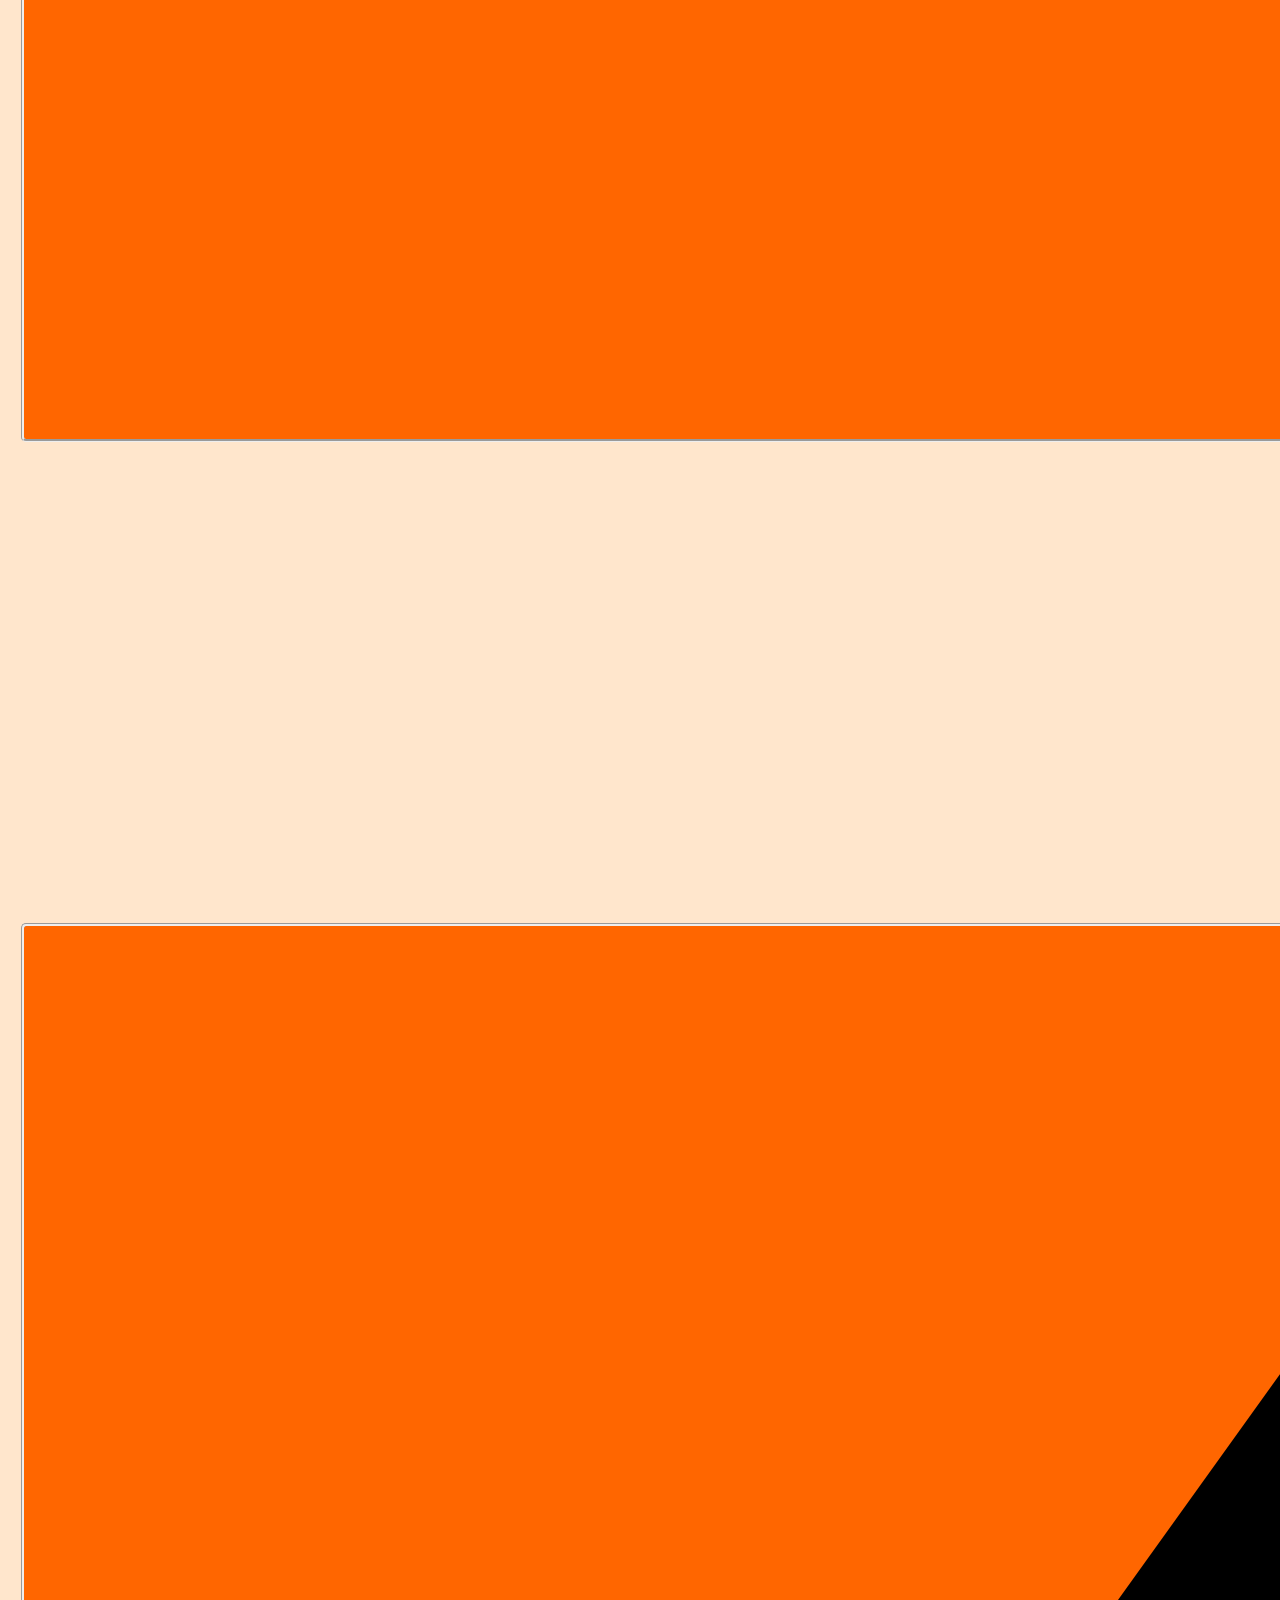
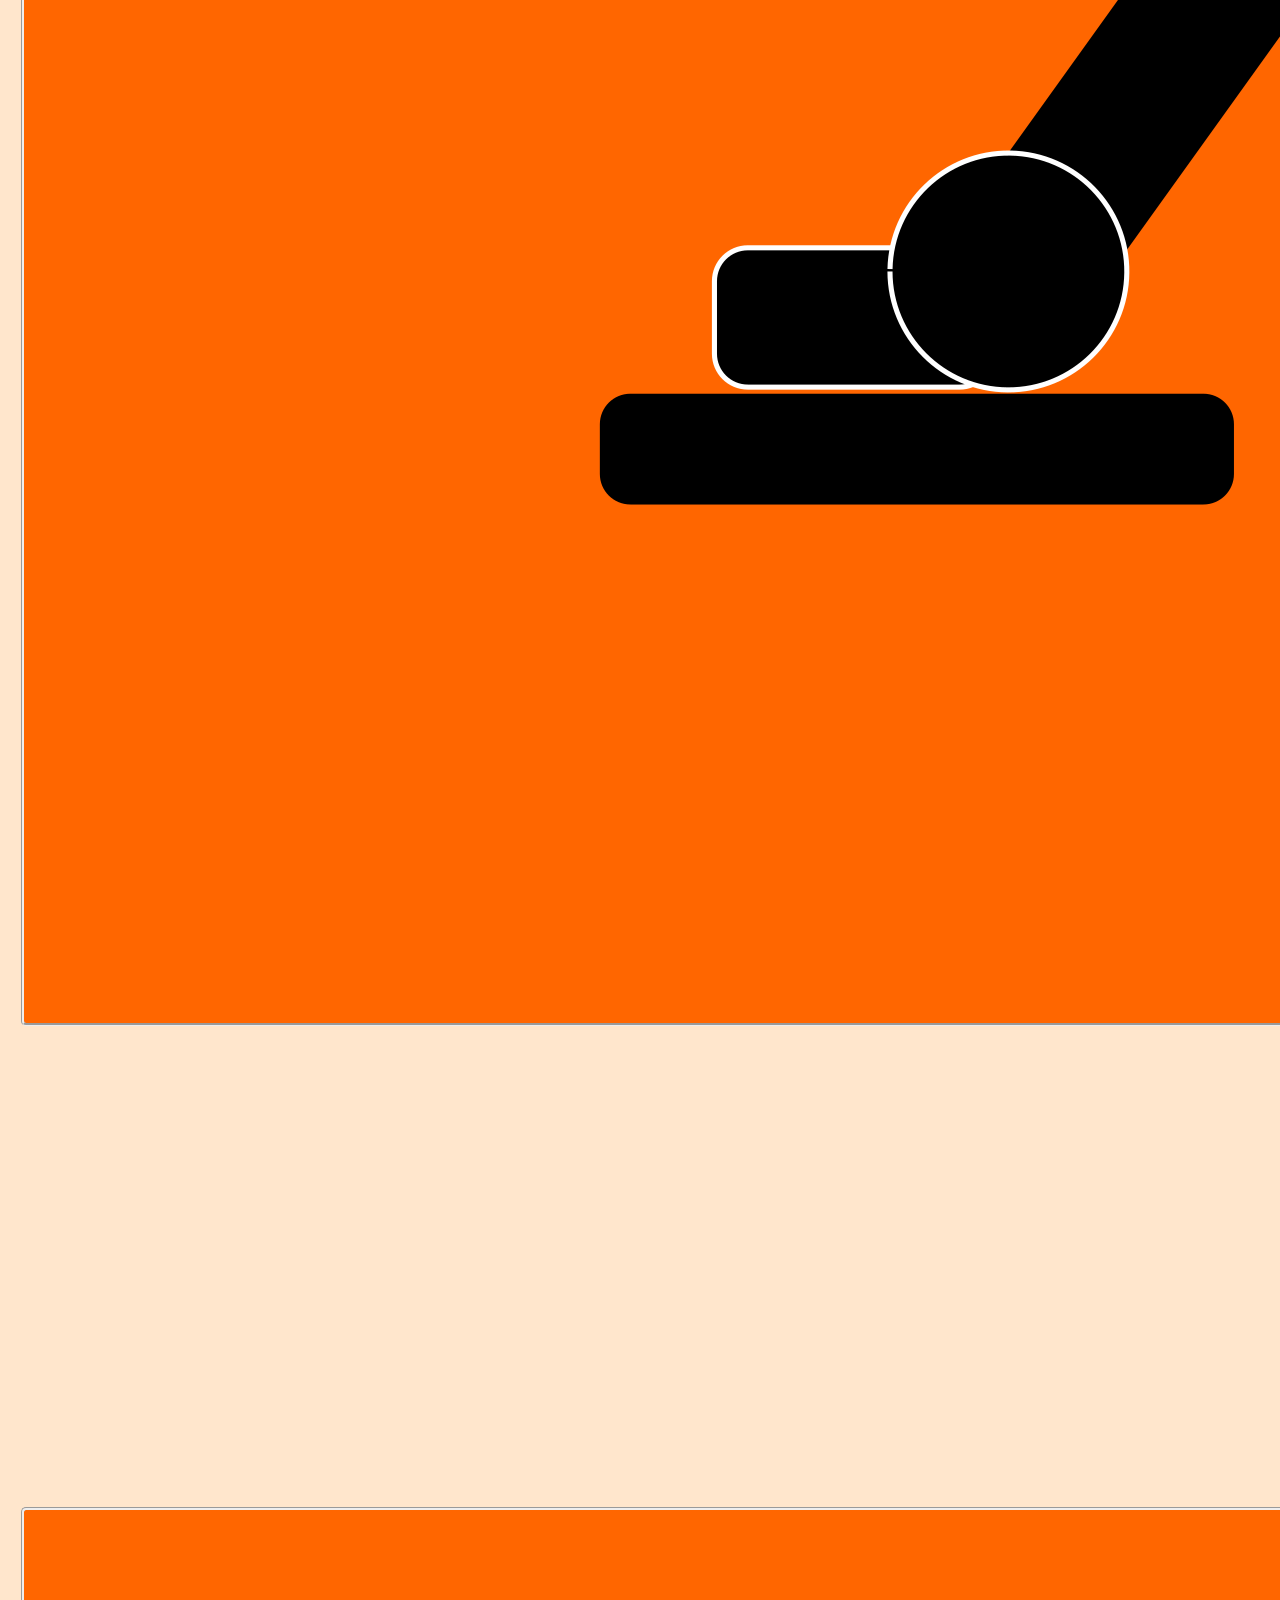
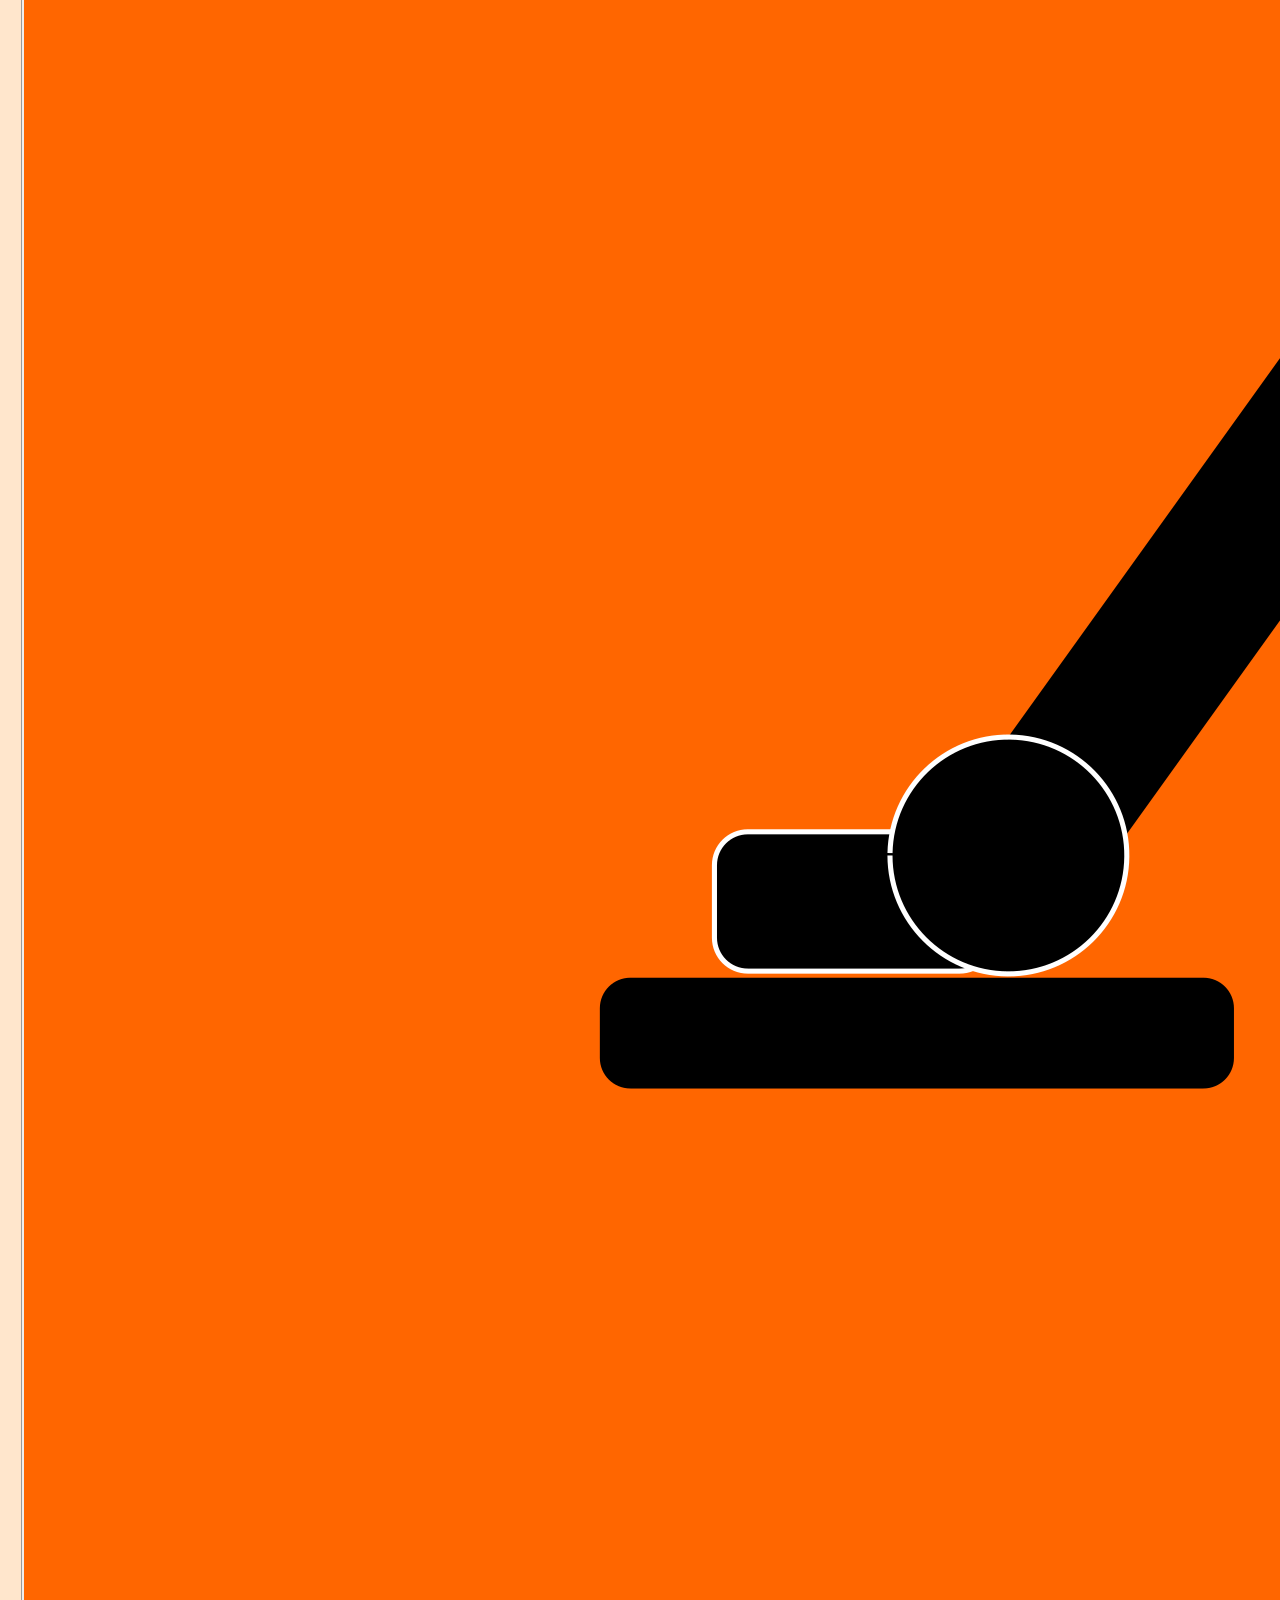
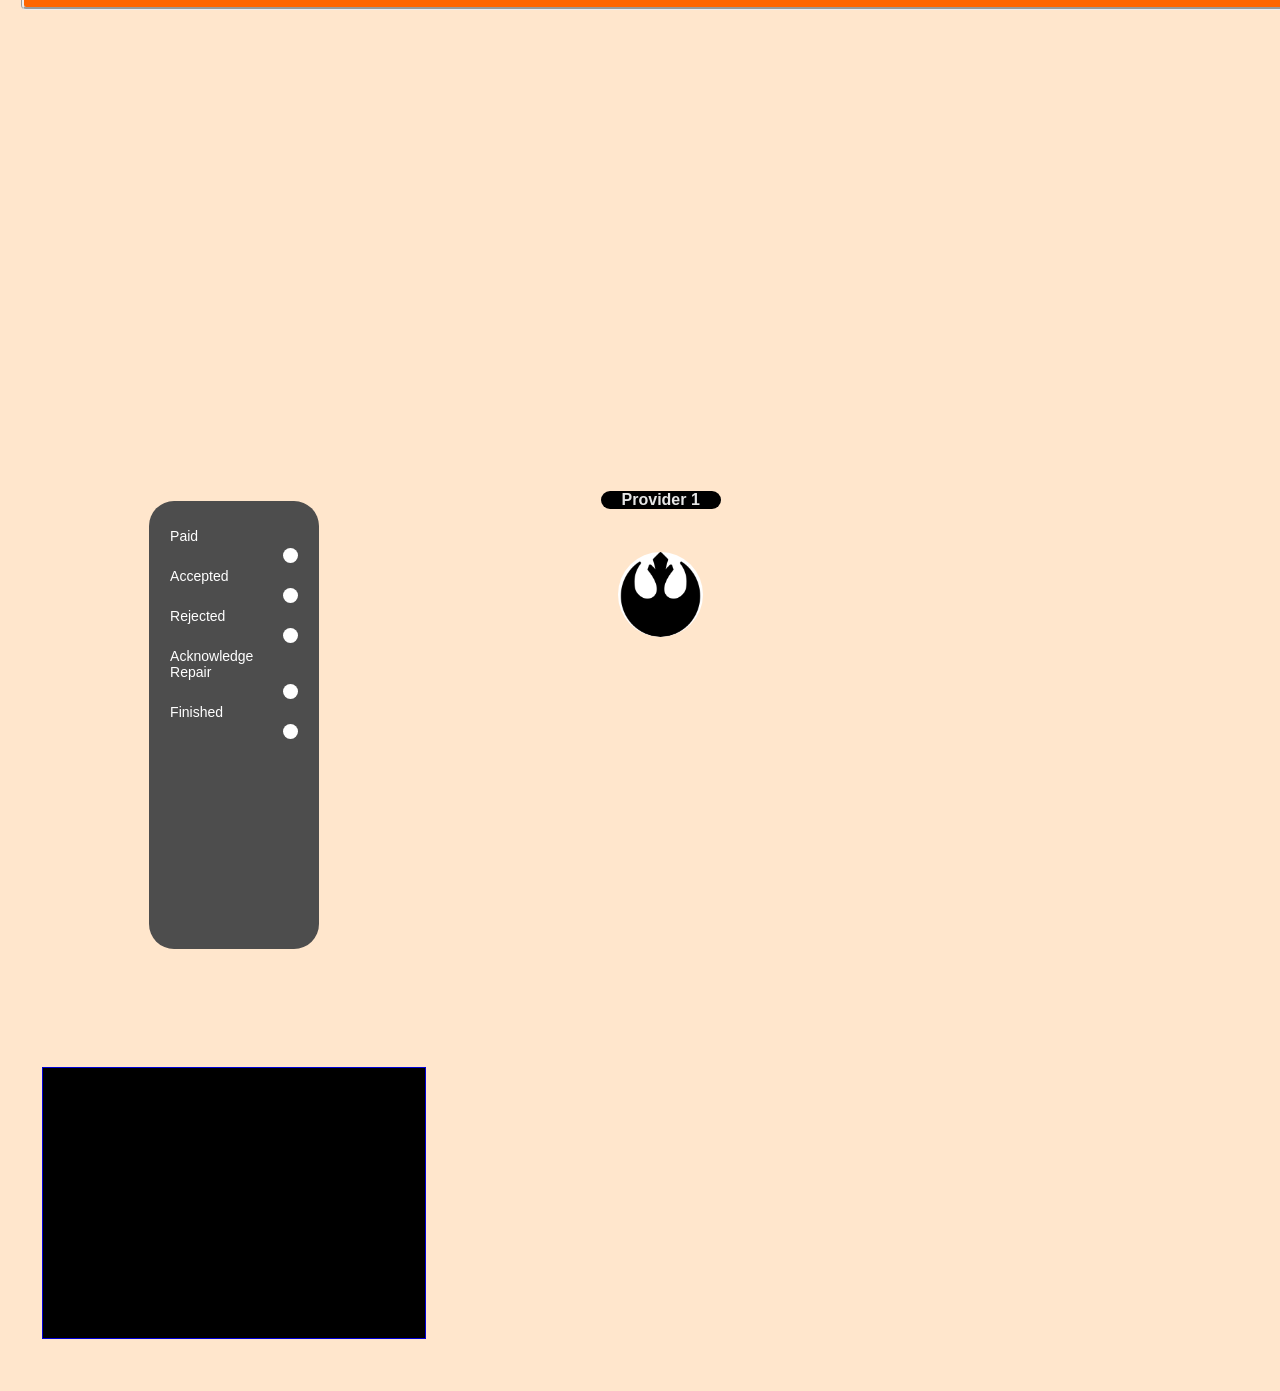
==== commit dae43c3d: "Final version" ====
--- a/web/index.html
+++ b/web/index.html
@@ -38,14 +38,15 @@
 					Finished
 					<div id="F" class="bulb"></div>
   			</div>
-  			</div>
+        </div>
+        <button id="muWithdraw" class="acceptButton" style = "visibility: hidden">Withdraw</button>
   			<div id="cout">
           <div id="msg1" class="msg">Malfunction Detected!</div>
           <div id="msg2" class="msg">Deploying Contract...</div>
-          <div id="msg3" class="msg">Contract displayed, provider notified</div>
+          <div id="msg3" class="msg">Contract deployed, provider notified</div>
           <div id="msg4" class="msg">Waiting for Provider Confirmation</div>
           <div id="msg51" class="msg">Contract rejected</div>
-          <div id="msg511" class="msg">Waiting for repairs</div>
+          <div id="msg511" class="msg">Waiting for repairs...</div>
           <div id="msg512" class="msg">Machine Works, updating Contract</div>
           <div id="msg52" class="msg">Contract accepted</div>
           <div id="msg6" class="msg">Withdrawing ether</div>
@@ -59,15 +60,7 @@
           <div style="text-align:center">
           <button id="Acc1" type="submit" class="acceptButton Contract1">Accept Contract </button>
           <button id="Rej1" type="submit" class="rejectButton Contract1">Reject Contract</button>
-          </div>
-        </div>
-        <div class="providerUI">
-          <div id="P2" class="PRLabel">Provider 2</div>
-          <img src="./images/galactic_empire.png" id="logoPr2" class="logoPr" alt="logoProvider2">
-          <h5 id="notif2" class="notif"> New Contract Offer! </h5>
-          <div style="text-align:center">
-          <button id="Acc2" type="submit" class="acceptButton Contract2">Accept Contract </button>
-          <button id="Rej2" type="submit" class="rejectButton Contract2">Reject Contract</button>
+          <!-- <button id="With1" type="submit" class="withdrawButton Contract1">Withdraw</button> -->
           </div>
         </div>
       </div>
--- a/web/stylesheet/style.css
+++ b/web/stylesheet/style.css
@@ -160,5 +160,5 @@
   vertical-align: middle;
   visibility: hidden;
   color:#00d700;
-  height:16px;
+  height:20px;
 }
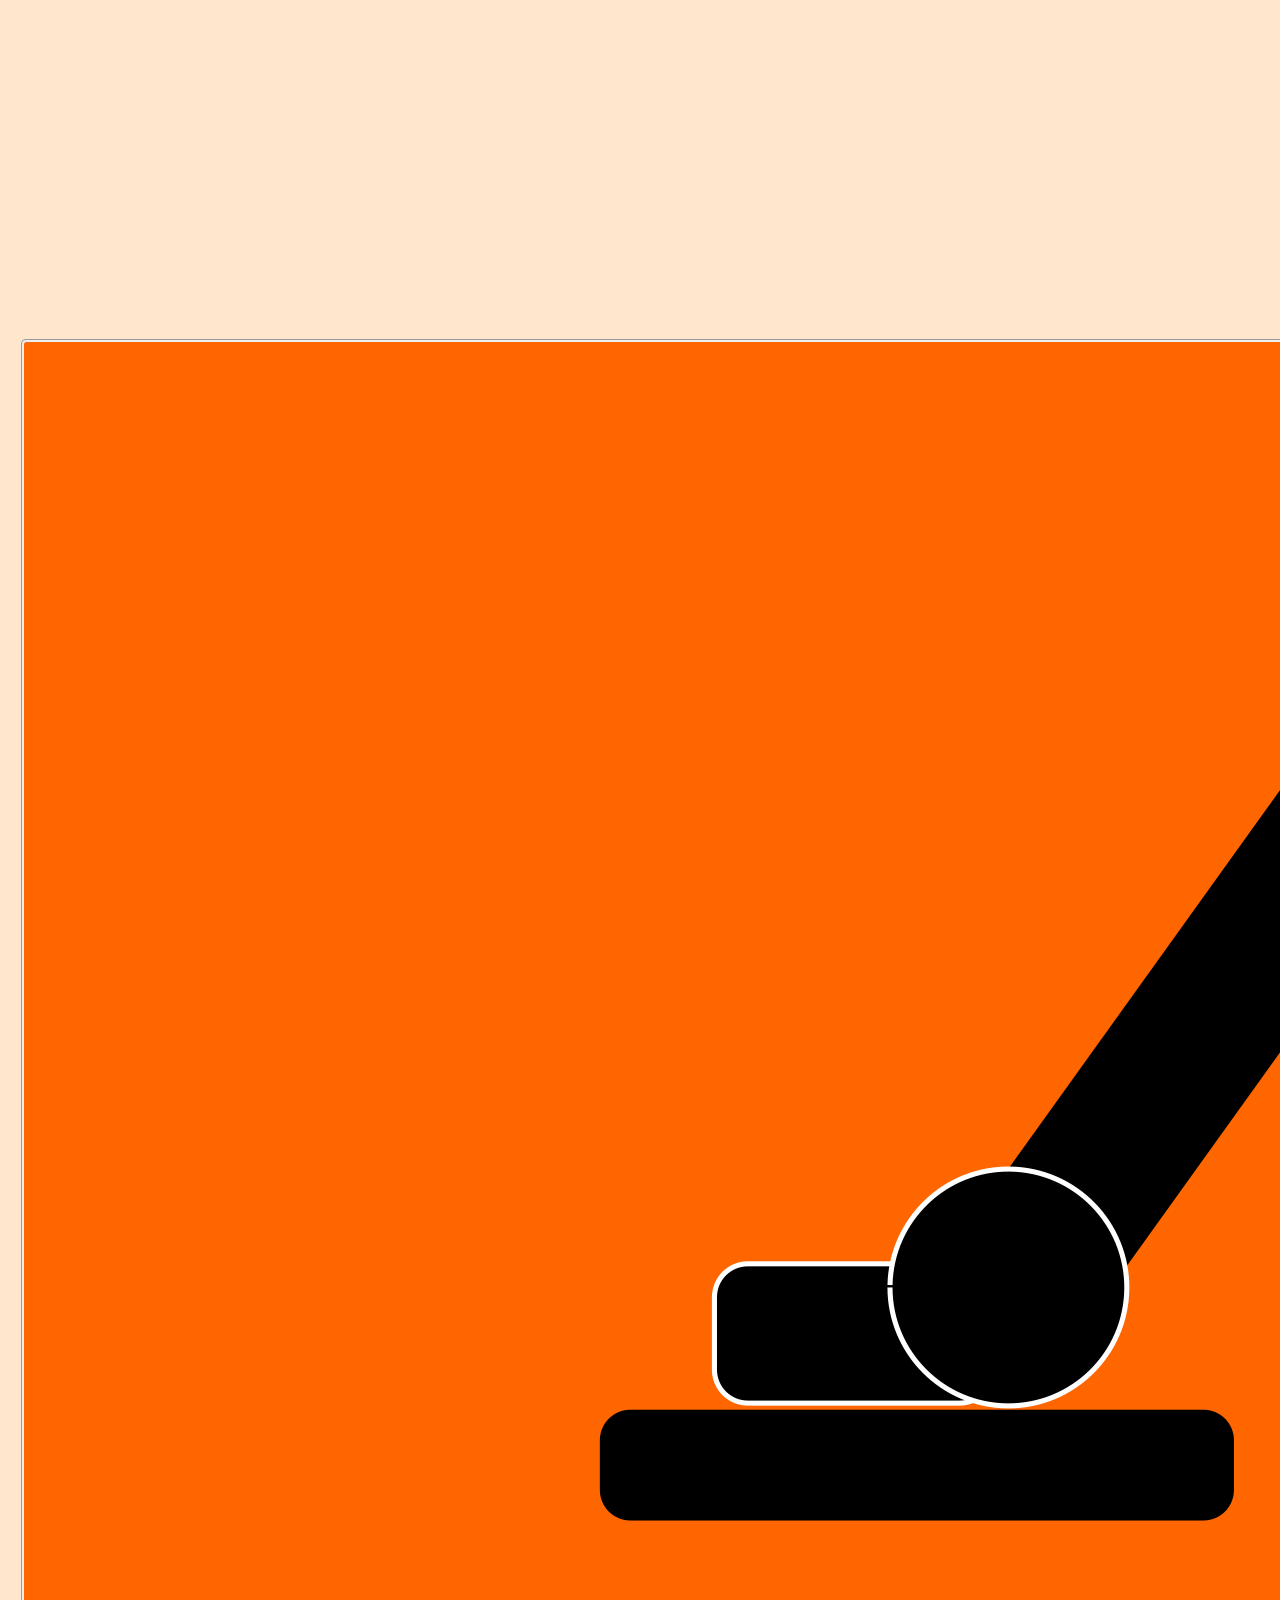
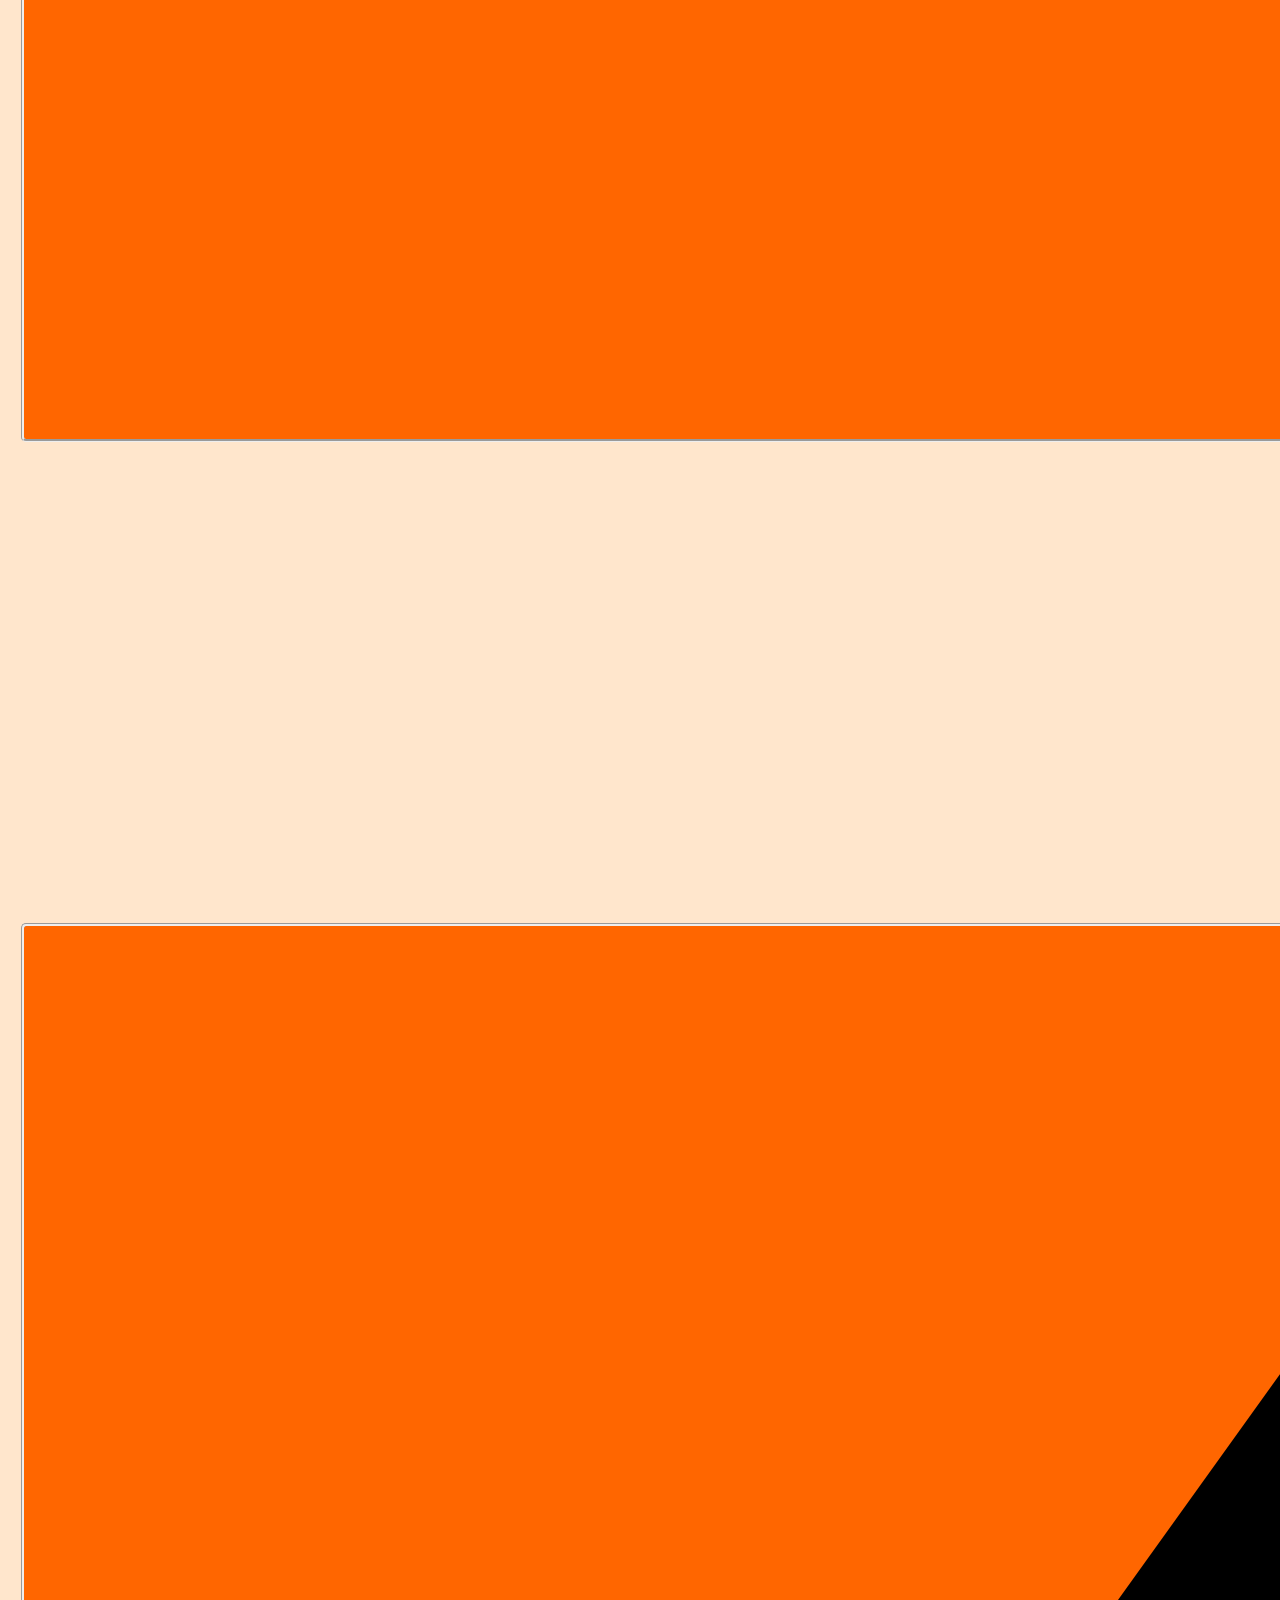
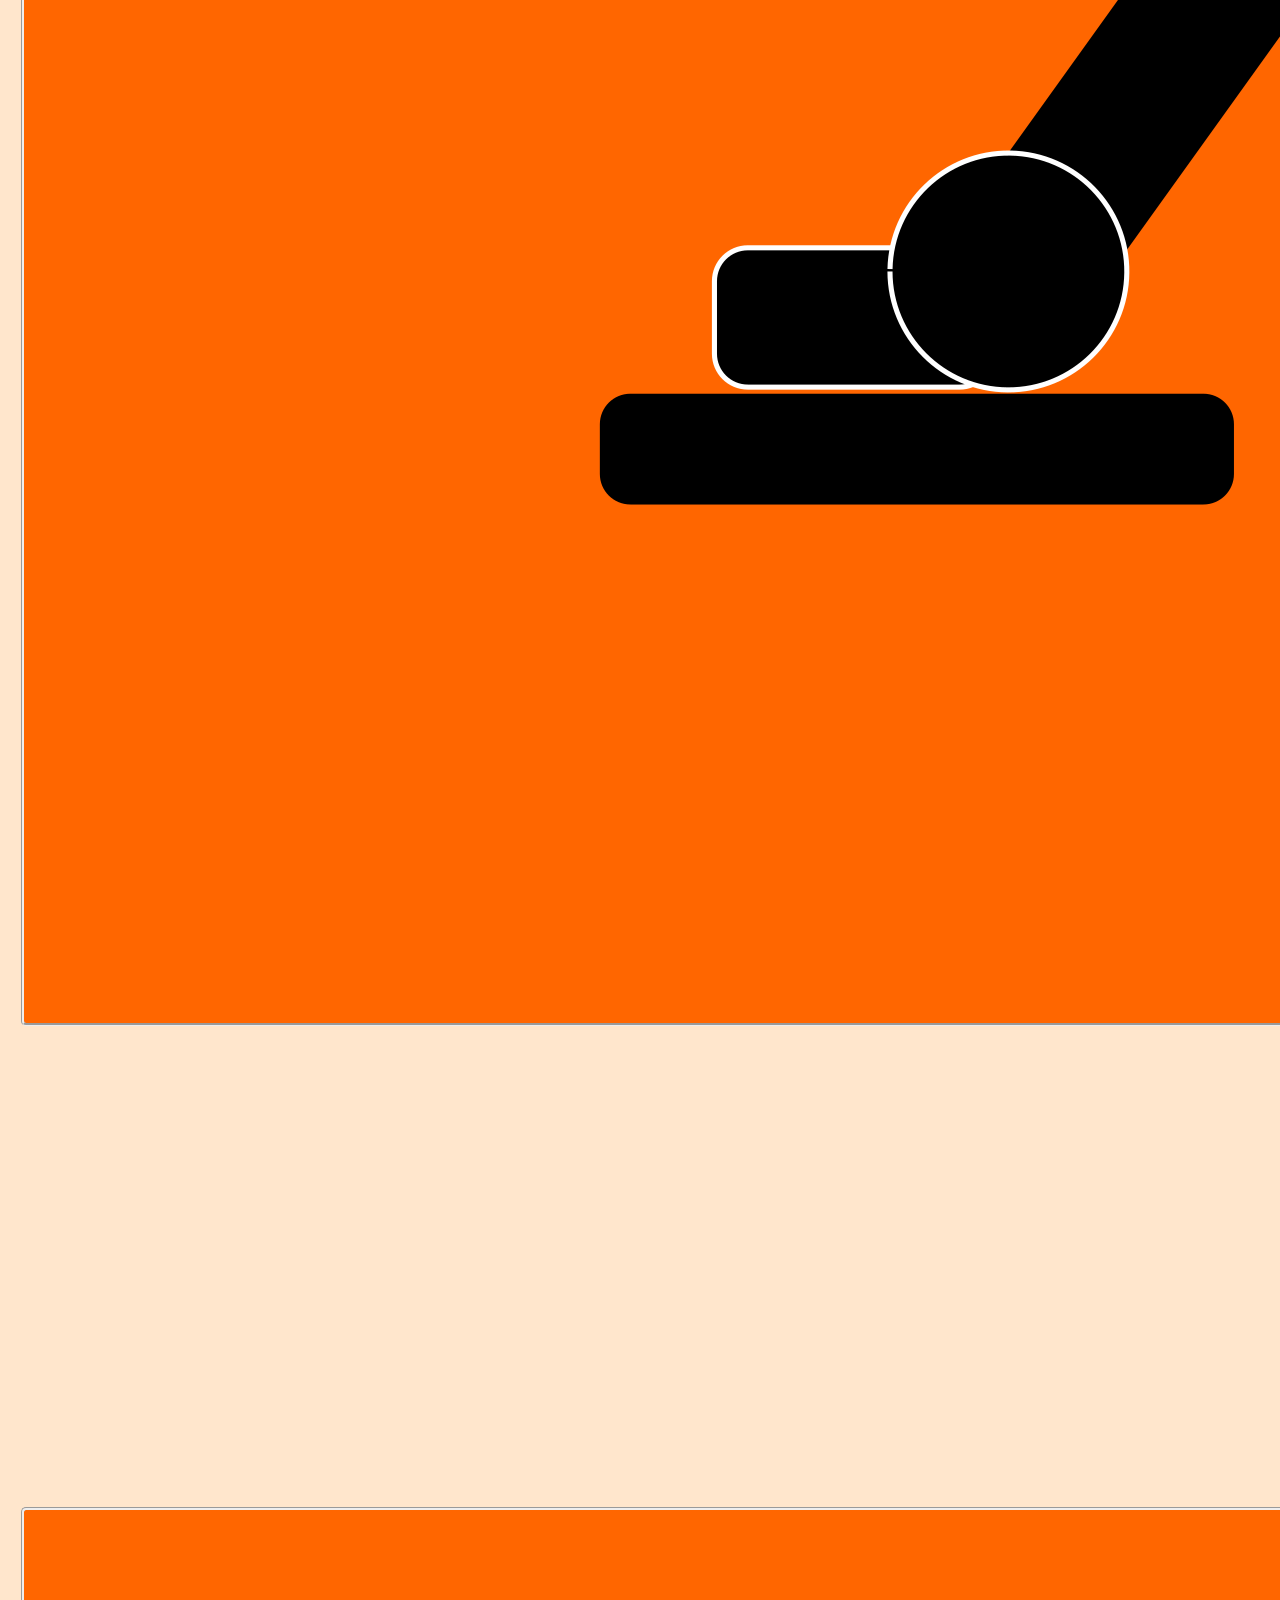
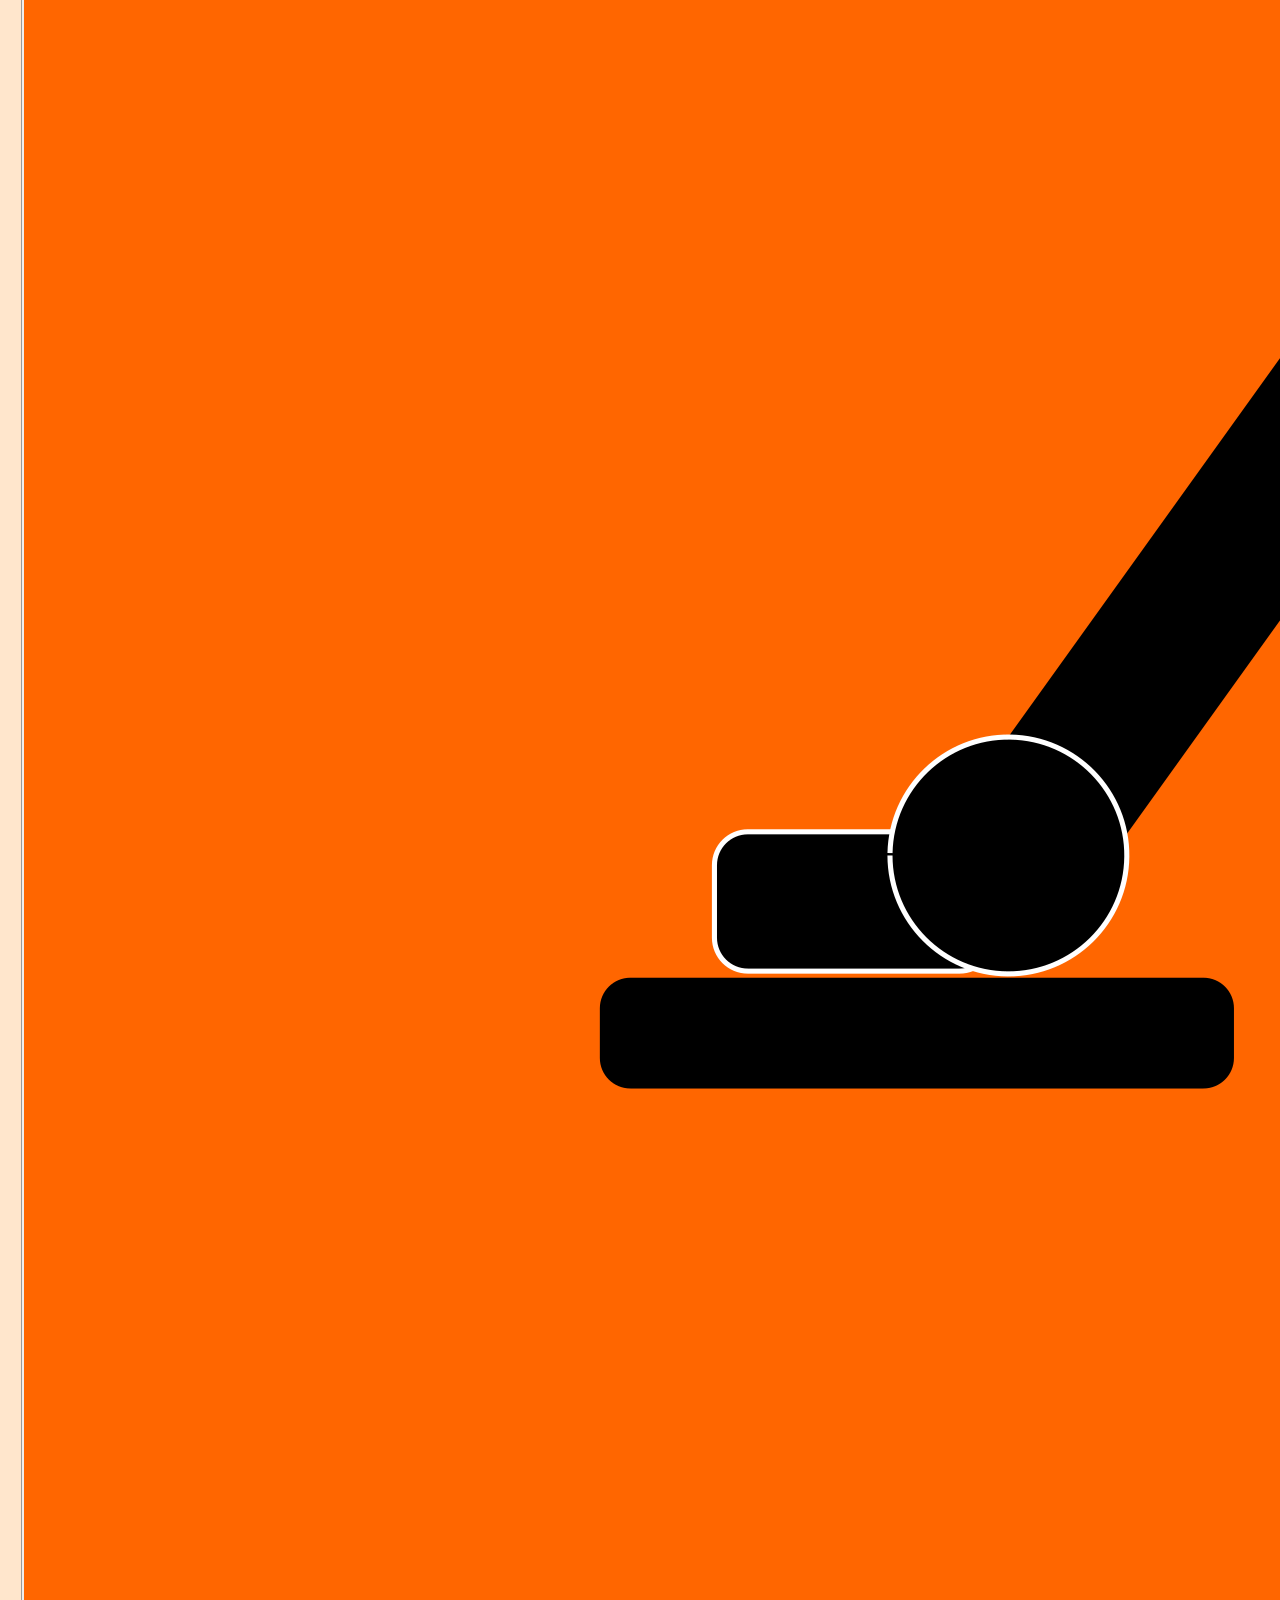
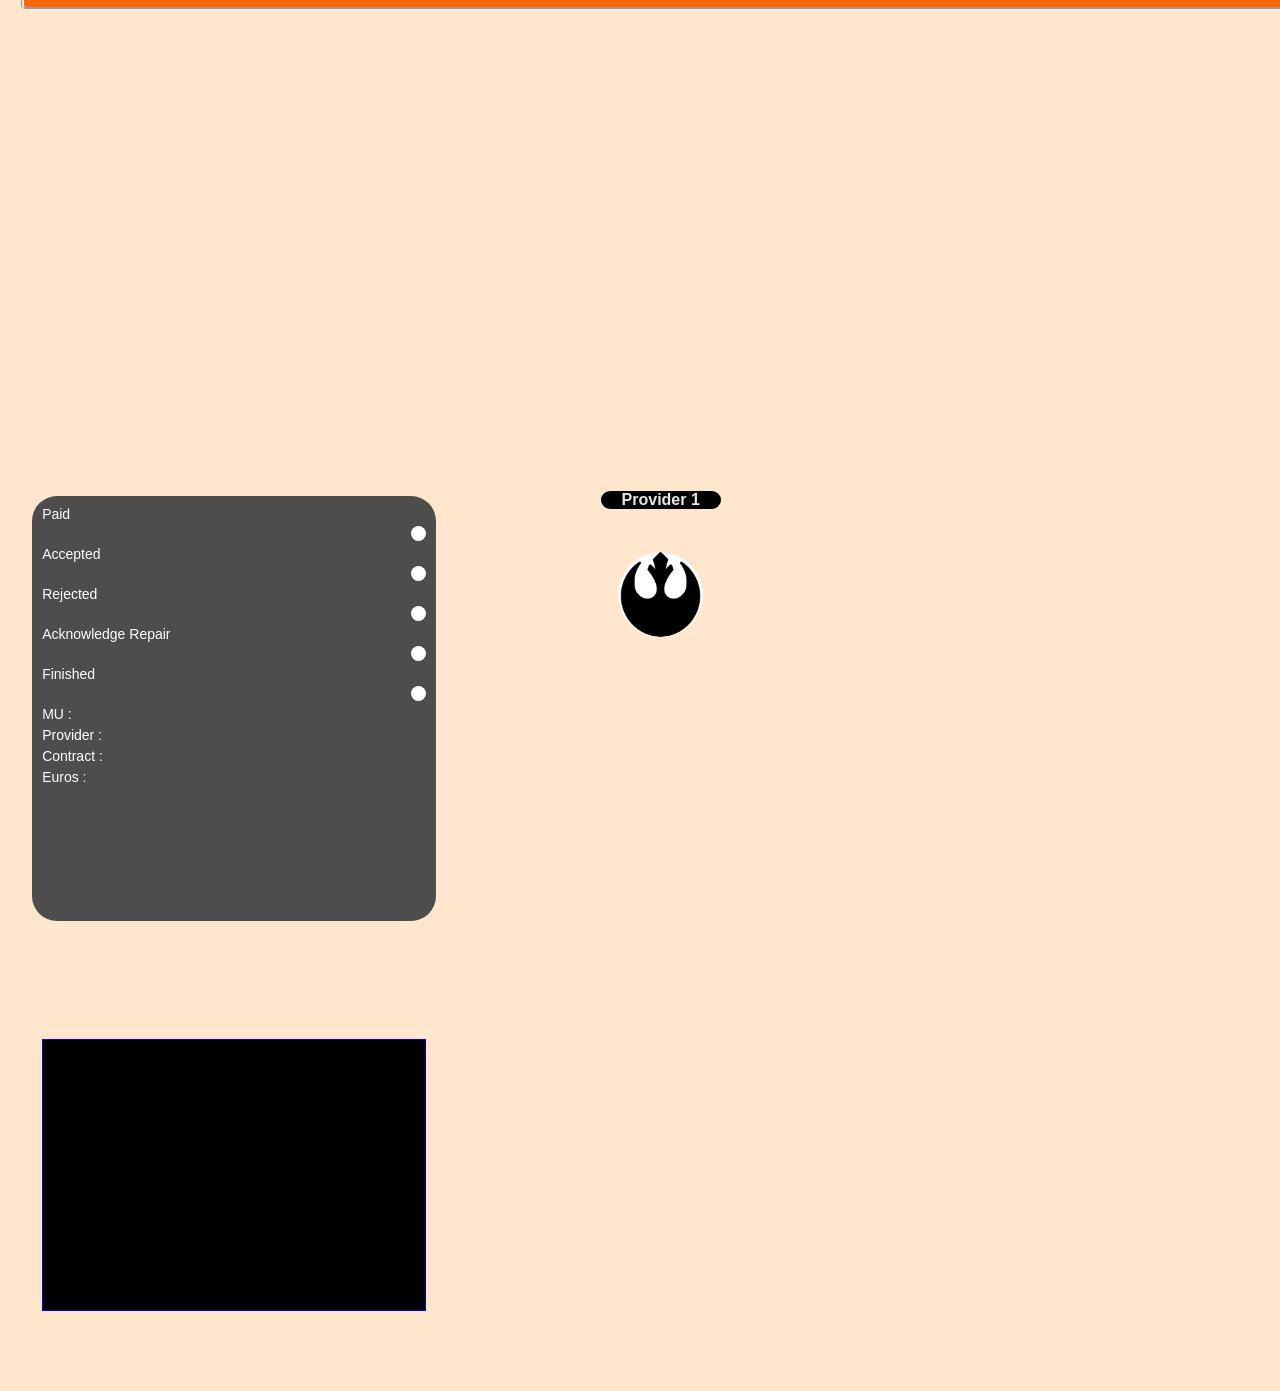
==== commit 1fa686da: "Final version" ====
--- a/web/index.html
+++ b/web/index.html
@@ -17,7 +17,7 @@
   			<img src="./images/robot.png" id="MachineC" class="MUButton" alt="Machine C">
   		</div>
   		<div id="cen" class="column">
-  			<div style="background-color: #4d4d4d; height:45%; width:30%; margin: 10px auto; padding:5%; margin-bottom: 15px; border-radius: 25px" id="lights">
+  			<div style="background-color: #4d4d4d; height:45%; width:90%; margin: 5px auto; padding:10px; margin-bottom: 15px; border-radius: 25px" id="lights">
 				<div class="row">
 					Paid
 					<div id="P" class="bulb"></div>
@@ -37,7 +37,11 @@
 				<div class="row">
 					Finished
 					<div id="F" class="bulb"></div>
-  			</div>
+        </div>
+          <div class="row" id="muAddr">MU : </div>
+          <div class="row" id="providerAddr">Provider :</div>
+          <div class="row" id="contractAddr">Contract :</div>
+          <div class="row" id="amount">Euros :</div>
         </div>
         <button id="muWithdraw" class="acceptButton" style = "visibility: hidden">Withdraw</button>
   			<div id="cout">
--- a/web/stylesheet/style.css
+++ b/web/stylesheet/style.css
@@ -37,8 +37,7 @@
 }
 
 .row{
-  margin-bottom:4%;
-  margin-top:4%;
+  margin-bottom:5px;
   font-family: arial;
   font-size: 14px;
   color:white;
